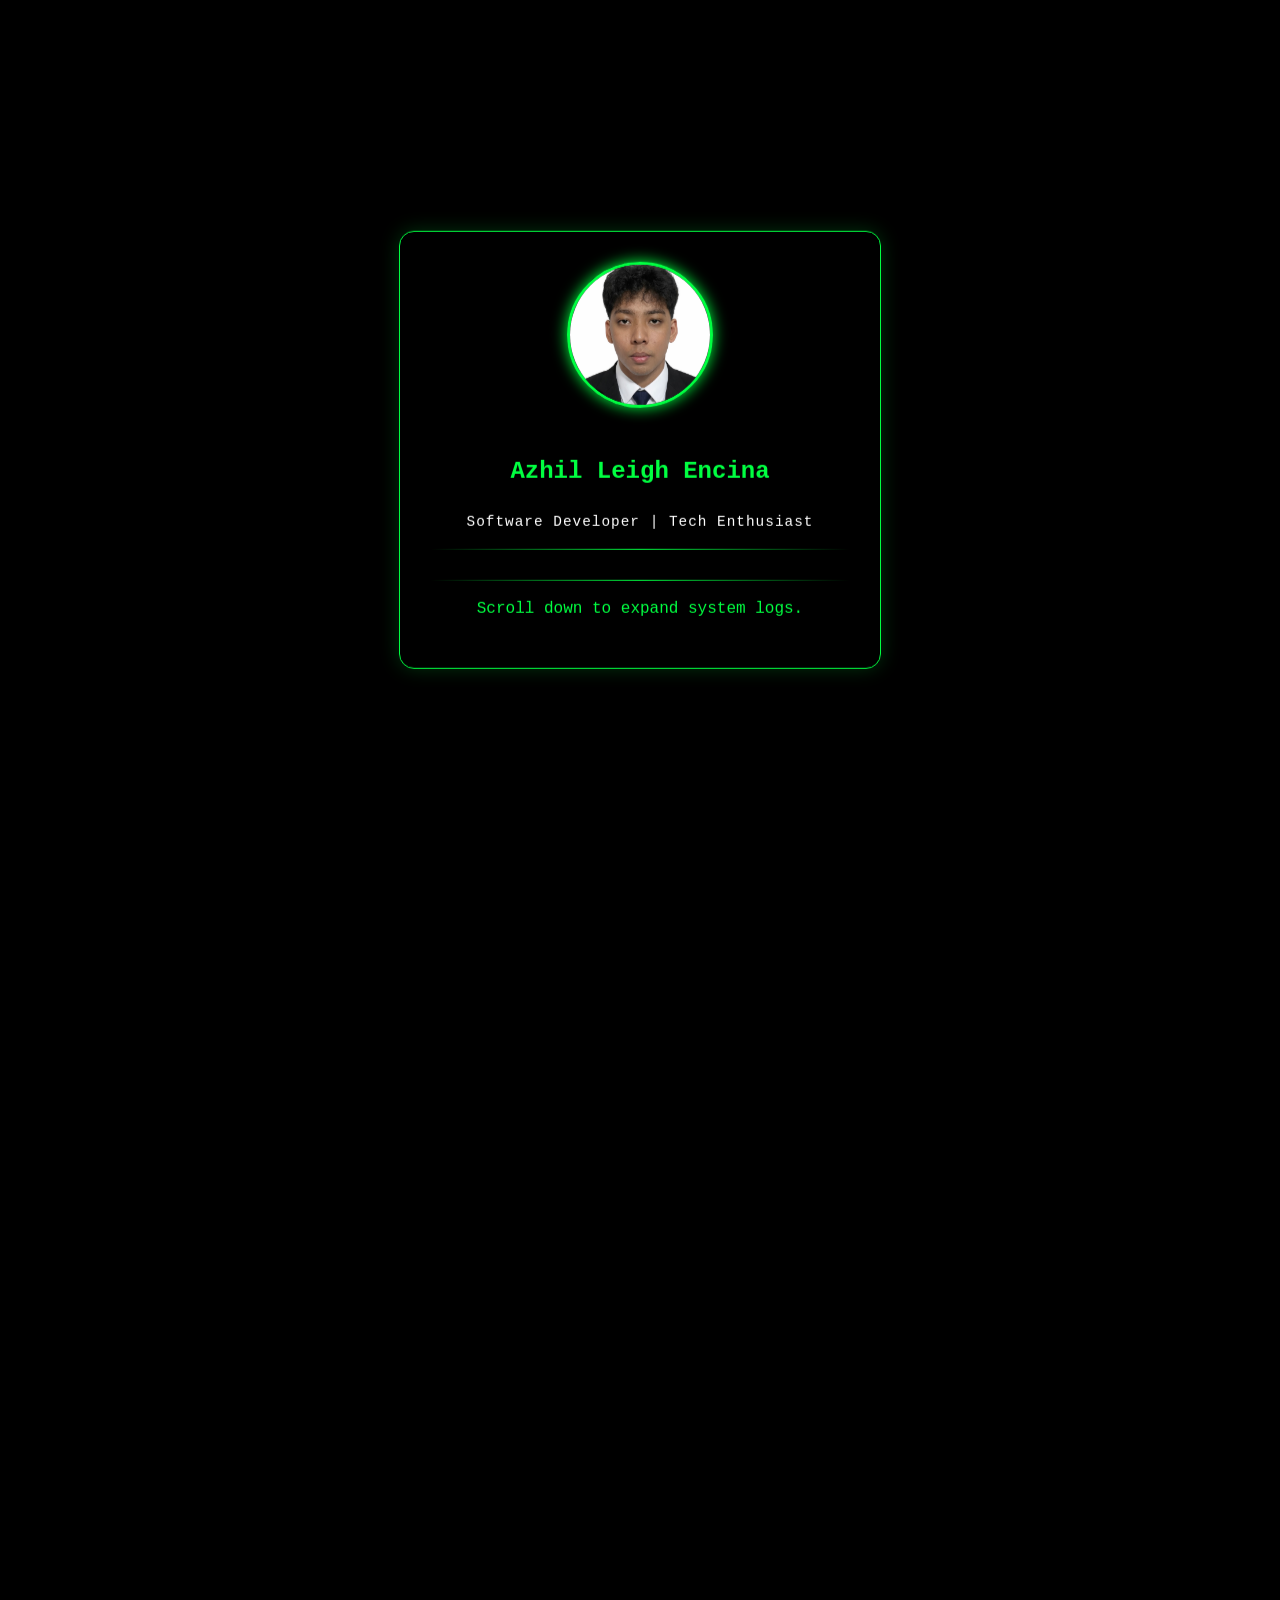
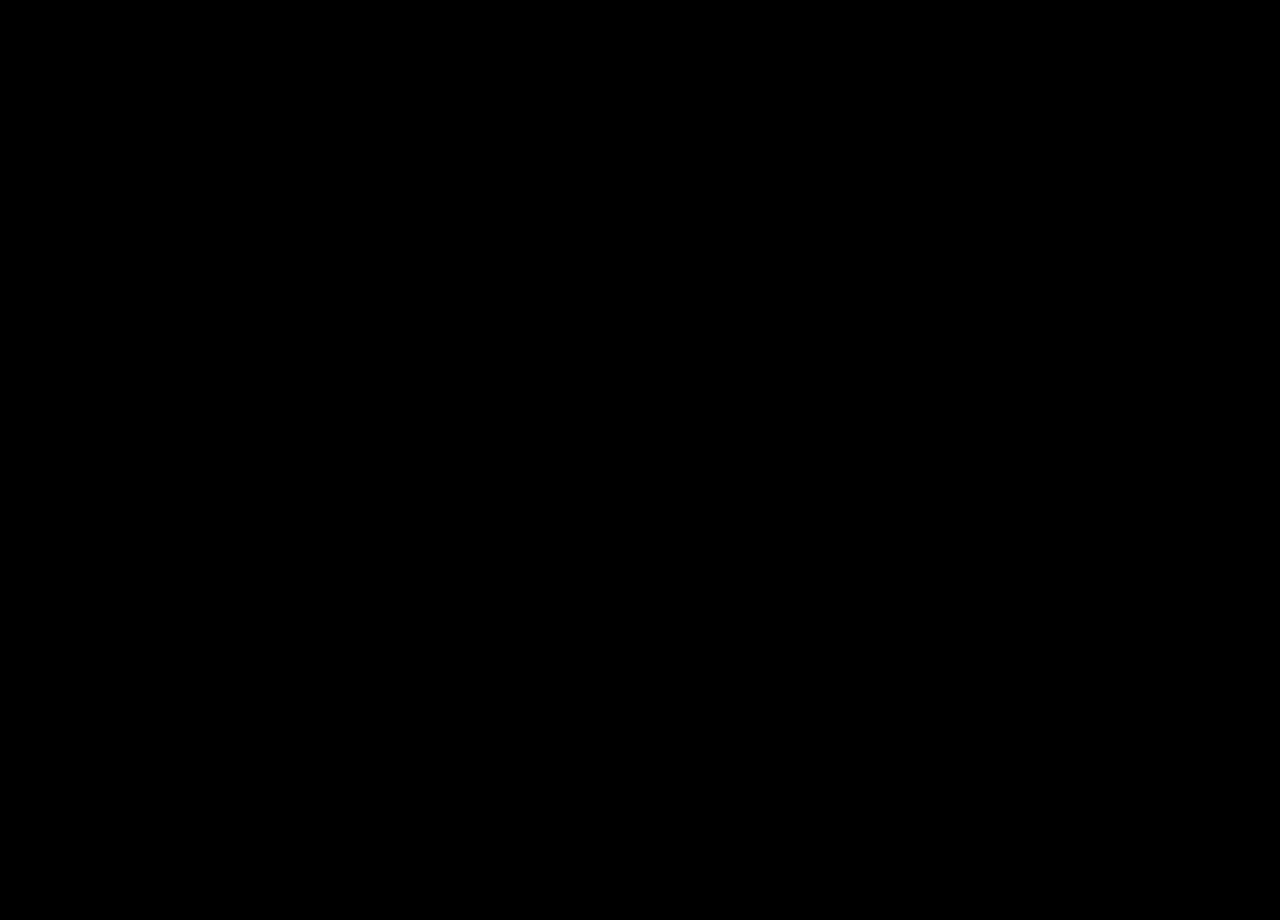
==== index.html @ 4b131d61 "Update index.html" ====
<!DOCTYPE html>
<html lang="en">
<head>
    <meta charset="UTF-8">
    <meta name="viewport" content="width=device-width, initial-scale=1.0">
    <title>Azhil Leigh Encina | Portfolio</title>
    <link rel="stylesheet" href="style.css">
</head>
<body>
    <canvas id="matrix-canvas"></canvas>

    <main>
        <div class="fixed-wrapper">
            <section id="profile-card">
                <div class="glass-form" id="main-card">
                    <img src="Encina_Azhil_Leigh_2x2.jpeg" alt="Azhil Leigh Encina" class="profile-pic">
                    <h2>Azhil Leigh Encina</h2>
                    <p class="role">Software Developer | Tech Enthusiast</p>
                    
                    <div class="divider"></div>
                    
                    <div class="career-path">
                        <h3>SYSTEM_HISTORY: CAREER_PATH</h3>
                        <div class="timeline">
                            <div class="timeline-item">
                                <span class="year">2022 - Present</span>
                                <span class="event">College (Taguig City University)</span>
                            </div>
                            <div class="timeline-item">
                                <span class="year">2020 - 2022</span>
                                <span class="event">Senior Highschool (BNHS)</span>
                            </div>
                            <div class="timeline-item">
                                <span class="year">2016 - 2020</span>
                                <span class="event">Junior Highschool (BNHS)</span>
                            </div>
                            <div class="timeline-item">
                                <span class="year">2012 - 2016</span>
                                <span class="event">Primary School (CP STA TERESA SCHOOL)</span>
                            </div>
                            <div class="timeline-item">
                                <span class="year">2010 - 2012</span>
                                <span class="event">Prep-School (RICCC)
                                </span>
                            </div>
                        </div>
                    </div>

                    <div class="divider"></div>
                    <p class="bio">Scroll down to expand system logs.</p>
                </div>
            </section>
        </div>
        
        <section id="skills-section">
            <div class="glass-form" id="skills-card">
                <h3>PROGRAMMING LANGUAGES</h3>
                <div class="lang-container">
                    <div class="lang-card" data-lang="Python (Flask)">
                        <span class="lang-name">Python (Flask)</span>
                        <div class="projects">
                            <p>Project 1</p>
                            <p>Project 2</p>
                        </div>
                    </div>
                    <div class="lang-card" data-lang="PHP">
                        <span class="lang-name">PHP</span>
                        <div class="projects">
                            <p>Project 1</p>
                            <p>Project 2</p>
                        </div>
                    </div>
                    <div class="lang-card" data-lang="JavaScript">
                        <span class="lang-name">JavaScript</span>
                        <div class="projects">
                            <p>Project 1</p>
                            <p>Project 2</p>
                        </div>
                    </div>
                    <div class="lang-card" data-lang="VB.Net">
                        <span class="lang-name">VB.Net</span>
                        <div class="projects">
                            <p>Project 1</p>
                            <p>Project 2</p>
                        </div>
                    </div>
                    <div class="lang-card" data-lang="Kotlin">
                        <span class="lang-name">Kotlin</span>
                        <div class="projects">
                            <p>Project 1</p>
                            <p>Project 2</p>
                        </div>
                    </div>
                    <div class="lang-card" data-lang="Assembly">
                        <span class="lang-name">Assembly</span>
                        <div class="projects">
                            <p>Project 1</p>
                            <p>Project 2</p>
                        </div>
                    </div>
                    <div class="lang-card" data-lang="SQL">
                        <span class="lang-name">SQL</span>
                        <div class="projects">
                            <p>Project 1</p>
                            <p>Project 2</p>
                        </div>
                    </div>
                </div>
                <!-- skill rating pentagon diagram -->
                <div class="skill-chart">
                    <svg viewBox="0 0 200 200" class="pentagon">
                        <polygon points="100,10  190,70  155,180 45,180 10,70" class="pentagon-shape" />
                        <!-- inner percentage polygon -->
                        <polygon points="100,55 154,82 146.75,168 50.5,172 23.5,74.5" class="pentagon-percent" />
                    </svg>
                    <!-- corner labels outside SVG -->
                    <div class="pentagon-label top">Cybersecurity 50%</div>
                    <div class="pentagon-label right">Cloud 60%</div>
                    <div class="pentagon-label br">Data 85%</div>
                    <div class="pentagon-label bl">Software 90%</div>
                    <div class="pentagon-label left">AI/ML 85%</div>
                </div>
                <!-- skill proficiency bars (system-scan vibe) -->
                <div class="skill-bars">
                    <div class="skill-row">
                        <div class="skill-label">Cybersecurity</div>
                        <div class="skill-bar" data-percent="50"><div class="skill-fill"></div></div>
                        <div class="skill-percent">50%</div>
                    </div>
                    <div class="skill-row">
                        <div class="skill-label">Cloud</div>
                        <div class="skill-bar" data-percent="60"><div class="skill-fill"></div></div>
                        <div class="skill-percent">60%</div>
                    </div>
                    <div class="skill-row">
                        <div class="skill-label">Data</div>
                        <div class="skill-bar" data-percent="85"><div class="skill-fill"></div></div>
                        <div class="skill-percent">85%</div>
                    </div>
                    <div class="skill-row">
                        <div class="skill-label">Software</div>
                        <div class="skill-bar" data-percent="90"><div class="skill-fill"></div></div>
                        <div class="skill-percent">90%</div>
                    </div>
                    <div class="skill-row">
                        <div class="skill-label">AI / ML</div>
                        <div class="skill-bar" data-percent="85"><div class="skill-fill"></div></div>
                        <div class="skill-percent">85%</div>
                    </div>
                </div>
                <p class="link">LinkedIn | www.linkedin.com/in/azhil-leigh-encina-1202153a1</p>
                <p class="link">Github | https://github.com/asieley</p>
            </div>
        </section>
        
        <div class="scroll-trigger"></div>
    </main>

    <script src="script.js"></script>
</body>
</html>
---- style.css ----
/* 1. GLOBAL STYLES */
body {
    margin: 0;
    padding: 0;
    overflow-x: hidden; 
    background-color: black;
    color: #00FF41;
    font-family: 'Courier New', Courier, monospace;
    line-height: 1.6;
}

/* 2. BACKGROUND CANVAS */
#matrix-canvas {
    position: fixed;
    top: 0;
    left: 0;
    width: 100vw;
    height: 100vh;
    display: block;
    z-index: -1;
}

/* 3. PINNED LAYOUT - FIXED CENTERING */
.fixed-container {
    position: fixed;
    top: 0;
    left: 0;
    width: 100vw;      /* Full viewport width */
    height: 100vh;     /* Full viewport height */
    display: flex;
    justify-content: center; /* Center horizontally */
    align-items: center;     /* Center vertically */
    z-index: 10;
    pointer-events: none;    /* Allows scrolling behind it */
    box-sizing: border-box;
}

/* This provides the room to scroll without moving the card */
.scroll-trigger {
    height: 180vh; 
}

/* 4. THE GLASS PROFILE CARD */
.glass-form {
    pointer-events: auto; /* Re-enables clicking on the card */
    background: rgba(0, 0, 0, 0.25);
    backdrop-filter: blur(10px);
    border: 1px solid #00FF41;
    padding: 30px;
    border-radius: 15px;
    text-align: center;
    width: 90%;
    max-width: 420px;
    margin: 0 auto; /* Center horizontally */
    position: absolute;
    left: 50%;
    top: 50%;
    transform: translate(-50%, -50%); /* Center both horizontally and vertically */
    
    /* Transition for both size and background */
    transition: all 0.7s cubic-bezier(0.25, 1, 0.5, 1);
    box-shadow: 0 0 20px rgba(0, 255, 65, 0.2);
    overflow: visible; 
}

.profile-pic {
    width: 140px;
    height: 140px;
    border-radius: 50%;
    border: 3px solid #00FF41;
    margin-bottom: 15px;
    object-fit: cover;
    box-shadow: 0 0 15px #00FF41;
}

.role {
    color: #fff;
    font-size: 0.9rem;
    letter-spacing: 1px;
}

.divider {
    height: 1px;
    background: linear-gradient(90deg, transparent, #00FF41, transparent);
    margin: 15px 0;
}

/* 5. CAREER PATH (TIMELINE) */
.career-path {
    max-height: 0;
    opacity: 0;
    overflow: hidden; 
    transition: all 0.8s ease-in-out;
    text-align: left;
}

/* Decrypt animation */
@keyframes decrypt {
    0% {
        color: #00FF41;
        text-shadow: 0 0 10px rgba(0, 255, 65, 0.5);
    }
    100% {
        color: #00FF41;
        text-shadow: none;
    }
}

.timeline-item.decrypting .year,
.timeline-item.decrypting .event {
    animation: decrypt 0.4s ease-out forwards;
}

.timeline {
    border-left: 2px solid #00FF41;
    margin-left: 10px;
    padding-left: 20px;
}

.timeline-item {
    margin-bottom: 15px;
    position: relative;
}

.timeline-item::before {
    content: '';
    position: absolute;
    left: -27px;
    top: 5px;
    width: 10px;
    height: 10px;
    background: #00FF41;
    border-radius: 50%;
    box-shadow: 0 0 8px #00FF41;
}

.year {
    display: block;
    font-size: 0.75rem;
    color: #fff;
    font-weight: bold;
}

.event {
    display: block;
    font-size: 0.85rem;
}

/* 6. EXPANDED STATE */
.expanded {
    max-width: 550px; 
    background: rgba(0, 0, 0, 0.5);
    box-shadow: 0 0 40px rgba(0, 255, 65, 0.4);
}

/* hide element when not needed */
.hidden {
    opacity: 0 !important;
    pointer-events: none !important;
    transition: opacity 0.5s ease;
}

/* 8. SKILLS SECTION */
#skills-section {
    position: relative;
    width: 100%;
    margin-top: 100vh; /* push down so scrolling reveals it */
}

#skills-card {
    width: 90%;
    max-width: none;
    margin: 0 auto;
    padding: 40px 20px;
    opacity: 0;
    transition: opacity 0.8s ease, height 0.8s ease;
    display: flex;
    flex-direction: column;
    align-items: center;
    justify-content: flex-start;
}

#skills-card.expanded-second {
    opacity: 1;
    height: 100vh; /* fill viewport when expanded */
    width: 100%;
}

.lang-container {
    display: flex;
    flex-wrap: wrap;
    justify-content: space-around;
    gap: 20px;
}

.lang-card {
    width: 100px;
    height: 100px;
    background: rgba(0,0,0,0.5);
    border: 1px solid #00FF41;
    border-radius: 8px;
    position: relative;
    overflow: hidden;
    cursor: pointer;
    display: flex;
    align-items: center;
    justify-content: center;
    transition: width 0.3s, transform 0.3s;
}

.lang-card:hover {
    /* expand to about three cards wide without stretching text */
    width: 300px;
    transform: scaleY(1.2);
    z-index: 5;
}


.lang-name {
    color: #00FF41;
    font-size: 0.9rem;
    pointer-events: none;
}

.projects {
    position: absolute;
    bottom: 0;
    left: 0;
    width: 100%;
    background: rgba(0,0,0,0.8);
    color: #fff;
    font-size: 0.8rem;
    padding: 5px;
    display: none;
    text-align: left;
}

.lang-card:hover .projects {
    display: block;
}

.expanded .career-path {
    max-height: 1000px; 
    opacity: 1;
    margin-top: 20px;
}

.scroll-hint {
    font-size: 0.8rem;
    color: #888;
    margin-top: 10px;
}

.expanded .scroll-hint {
    display: none;
}

/* 7. CURSOR LIGHTNING EFFECT */
.lightning-svg {
    animation: lightning-fade 0.3s ease-out forwards;
}

.lightning-bolt {
    stroke-linecap: round;
    filter: drop-shadow(0 0 4px #00FF41) drop-shadow(0 0 8px rgba(0, 255, 65, 0.6));
    animation: bolt-flash 0.3s ease-out forwards;
}

@keyframes lightning-fade {
    0% {
        opacity: 1;
    }
    100% {
        opacity: 0;
    }
}

@keyframes bolt-flash {
    0% {
        stroke: #FFF;
        filter: drop-shadow(0 0 12px #FFF) drop-shadow(0 0 24px #00FF41);
    }
    30% {
        stroke: #00FFA0;
        filter: drop-shadow(0 0 14px #00FFA0) drop-shadow(0 0 28px #00FFA0);
    }
    100% {
        stroke: #00FF41;
        filter: drop-shadow(0 0 4px #00FF41);
    }
}

/* pentagon skill chart */
.skill-chart {
    margin-top: 40px;
    width: 100%;
    display: flex;
    justify-content: center;
    /* transparent so the matrix rain is visible behind */
    padding: 20px 0;
    position: relative;
}

.pentagon-label {
    position: absolute;
    color: #00FF41;
    font-size: 0.9rem;
    white-space: nowrap;
}
.pentagon-label.top { top: 5%; left: 50%; transform: translate(-50%, -100%); }
.pentagon-label.right { top: 30%; right: 5%; transform: translate(10%, -50%); }
.pentagon-label.br { bottom: 5%; right: 10%; transform: translate(30%, 10%); }
.pentagon-label.bl { bottom: 5%; left: 10%; transform: translate(-30%, 10%); }
.pentagon-label.left { top: 30%; left: 5%; transform: translate(-10%, -50%); }

.pentagon {
    width: 300px;
    height: 300px;
}

.pentagon-shape {
    fill: none;
    stroke: #00FF41;
    stroke-width: 2;
}

.pentagon-percent {
    fill: none;
    stroke: #00FFA0;
    stroke-width: 2;
    stroke-dasharray: 4 2;
}

.label {
    fill: #00FF41;
    font-size: 12px;
    text-anchor: middle;
}

.skill-list {
    margin-top: 20px;
    color: #00FF41;
    font-size: 0.9rem;
    max-width: 80%;
    text-align: left;
}

.skill-list p {
    margin: 8px 0;
}
/* extra electron particles */
.electron {
    position: fixed;
    width: 4px;
    height: 4px;
    background: #00FF41;
    border-radius: 50%;
    pointer-events: none;
    z-index: 1000;
    animation: electron-fade 0.6s linear forwards;
    box-shadow: 0 0 6px #00FF41, 0 0 12px rgba(0, 255, 65, 0.6);
}

@keyframes electron-fade {
    0% { opacity: 1; transform: scale(1); }
    100% { opacity: 0; transform: scale(0.2); }
}
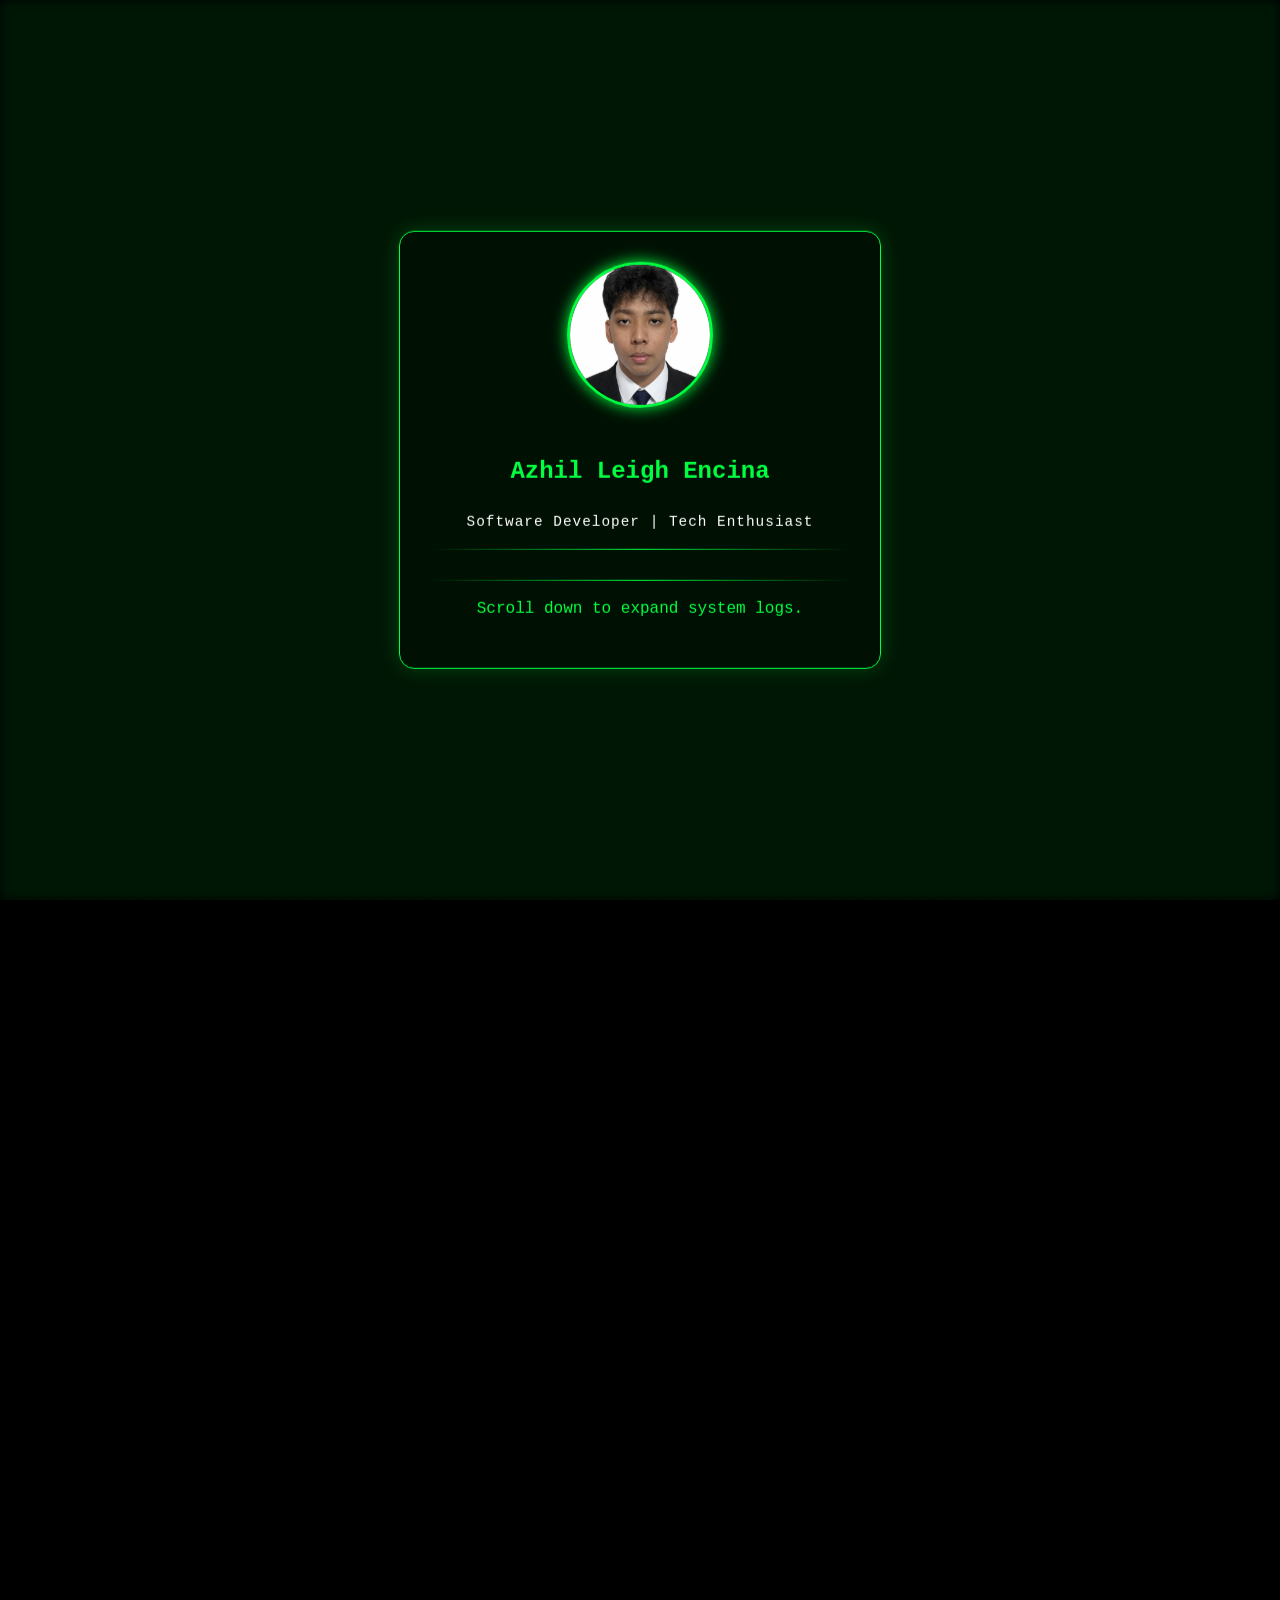
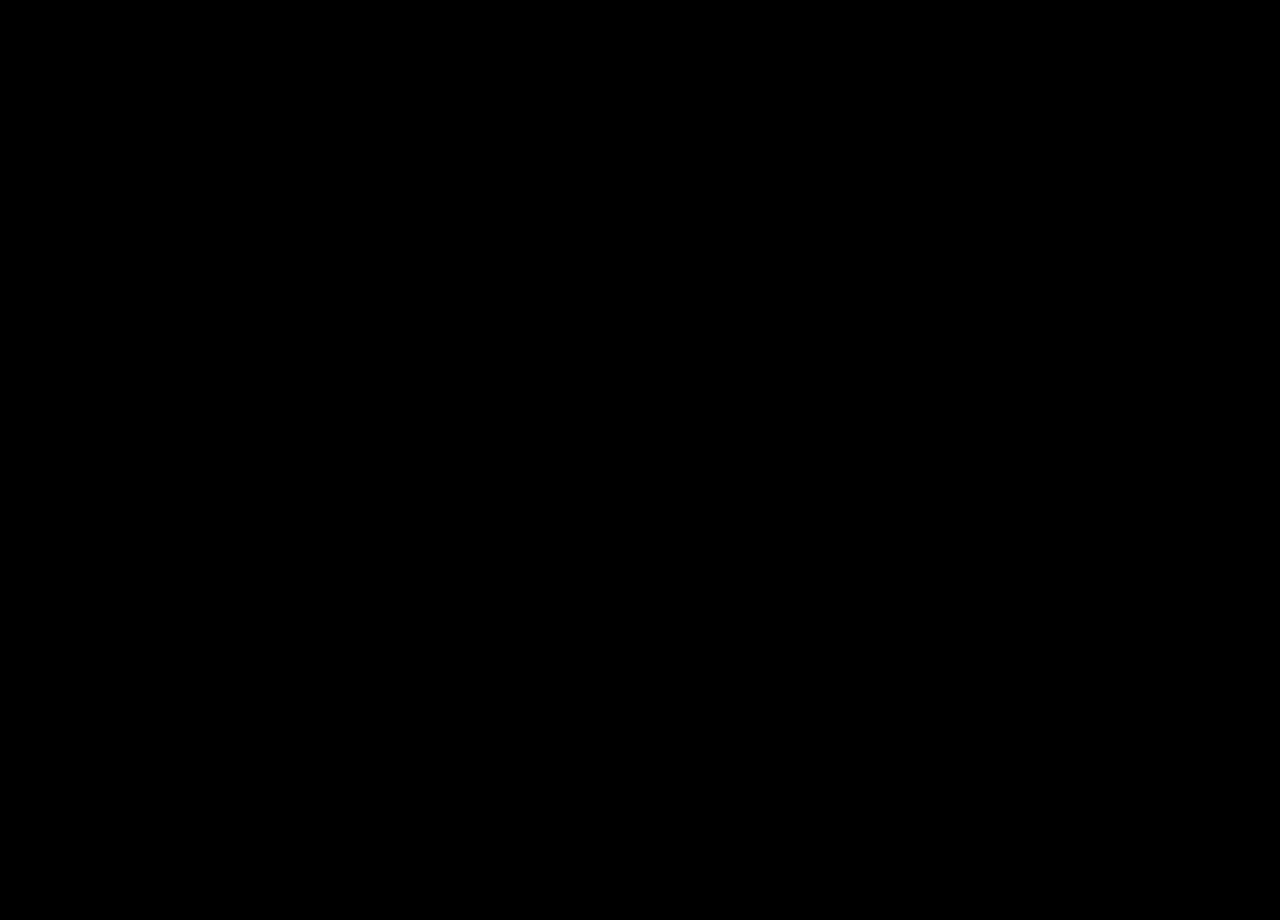
==== commit 399da255: "Update index.html" ====
--- a/index.html
+++ b/index.html
@@ -57,52 +57,54 @@
                 <h3>PROGRAMMING LANGUAGES</h3>
                 <div class="lang-container">
                     <div class="lang-card" data-lang="Python (Flask)">
+                        <img class="lang-logo" src="https://upload.wikimedia.org/wikipedia/commons/c/c3/Python-logo-notext.svg" alt="Python logo">
                         <span class="lang-name">Python (Flask)</span>
                         <div class="projects">
-                            <p>Project 1</p>
-                            <p>Project 2</p>
+                            <p>Scholar Sync: AI Powered Scholarship Platform Suggestion</p>
+                            <p>JIRA Third party Web Service - Attachment to Ticket Creator</p>
                         </div>
                     </div>
                     <div class="lang-card" data-lang="PHP">
+                        <img class="lang-logo" src="https://www.php.net/images/logos/new-php-logo.svg" alt="PHP logo">
                         <span class="lang-name">PHP</span>
                         <div class="projects">
-                            <p>Project 1</p>
-                            <p>Project 2</p>
+                            <p>Static HTML website using PHP script</p>
                         </div>
                     </div>
                     <div class="lang-card" data-lang="JavaScript">
+                        <img class="lang-logo" src="https://upload.wikimedia.org/wikipedia/commons/6/6a/JavaScript-logo.png" alt="JavaScript logo">
                         <span class="lang-name">JavaScript</span>
                         <div class="projects">
-                            <p>Project 1</p>
-                            <p>Project 2</p>
+                            <p>Online Portfolio</p>
+                            <p>UI/UX Coffee Shop ordering System</p>
                         </div>
                     </div>
                     <div class="lang-card" data-lang="VB.Net">
+                        <img class="lang-logo" src="https://upload.wikimedia.org/wikipedia/commons/4/40/VB.NET_Logo.svg" alt="VB.Net logo">
                         <span class="lang-name">VB.Net</span>
                         <div class="projects">
-                            <p>Project 1</p>
-                            <p>Project 2</p>
+                            <p>POS - Karinderya Foods</p>
                         </div>
                     </div>
                     <div class="lang-card" data-lang="Kotlin">
+                        <img class="lang-logo" src="https://upload.wikimedia.org/wikipedia/commons/7/74/Kotlin_Icon.png" alt="Kotlin logo">
                         <span class="lang-name">Kotlin</span>
                         <div class="projects">
-                            <p>Project 1</p>
-                            <p>Project 2</p>
+                            <p>Simple Project</p>
                         </div>
                     </div>
                     <div class="lang-card" data-lang="Assembly">
+                        <img class="lang-logo" src="https://www.svgrepo.com/show/373445/assembly.svg" alt="Assembly / CPU icon">
                         <span class="lang-name">Assembly</span>
                         <div class="projects">
-                            <p>Project 1</p>
-                            <p>Project 2</p>
+                            <p>Machine to Machine Communication</p>
                         </div>
                     </div>
                     <div class="lang-card" data-lang="SQL">
+                        <img class="lang-logo" src="https://iconape.com/wp-content/files/mt/16152/png/101-database.png" alt="Database / SQL icon">
                         <span class="lang-name">SQL</span>
                         <div class="projects">
-                            <p>Project 1</p>
-                            <p>Project 2</p>
+                            <p>Xampp</p>
                         </div>
                     </div>
                 </div>
@@ -151,6 +153,12 @@
                 <p class="link">LinkedIn | www.linkedin.com/in/azhil-leigh-encina-1202153a1</p>
                 <p class="link">Github | https://github.com/asieley</p>
             </div>
+            <a href="dossier.html" class="dossier-link" title="Access System Dossier">
+    <div class="eye-icon">
+        <div class="eye-outer"></div>
+        <div class="eye-inner"></div>
+    </div>
+</a>
         </section>
         
         <div class="scroll-trigger"></div>
--- a/style.css
+++ b/style.css
@@ -348,6 +348,53 @@
 .skill-list p {
     margin: 8px 0;
 }
+/* Skill bars - system scan style */
+.skill-bars {
+    margin-top: 20px;
+    width: 100%;
+    max-width: 520px;
+}
+.skill-row {
+    display: flex;
+    align-items: center;
+    gap: 12px;
+    margin: 10px 0;
+}
+.skill-label {
+    width: 130px;
+    color: #00FF41;
+    font-weight: bold;
+    text-transform: uppercase;
+    font-size: 0.8rem;
+}
+.skill-bar {
+    flex: 1 1 auto;
+    height: 14px;
+    background: rgba(0,0,0,0.35);
+    border: 1px solid rgba(0,255,65,0.15);
+    border-radius: 6px;
+    overflow: hidden;
+    position: relative;
+}
+.skill-fill {
+    height: 100%;
+    width: 0%;
+    background: linear-gradient(90deg, #00FFA0, #00FF41);
+    box-shadow: 0 0 8px rgba(0,255,65,0.15) inset;
+    transition: width 900ms cubic-bezier(0.25, 1, 0.5, 1);
+}
+.skill-percent {
+    width: 48px;
+    text-align: right;
+    color: #00FF41;
+    font-weight: bold;
+}
+
+/* small responsive tweak */
+@media (max-width: 520px) {
+    .skill-label { width: 100px; font-size: 0.75rem; }
+    .skill-percent { width: 40px; font-size: 0.8rem; }
+}
 /* extra electron particles */
 .electron {
     position: fixed;
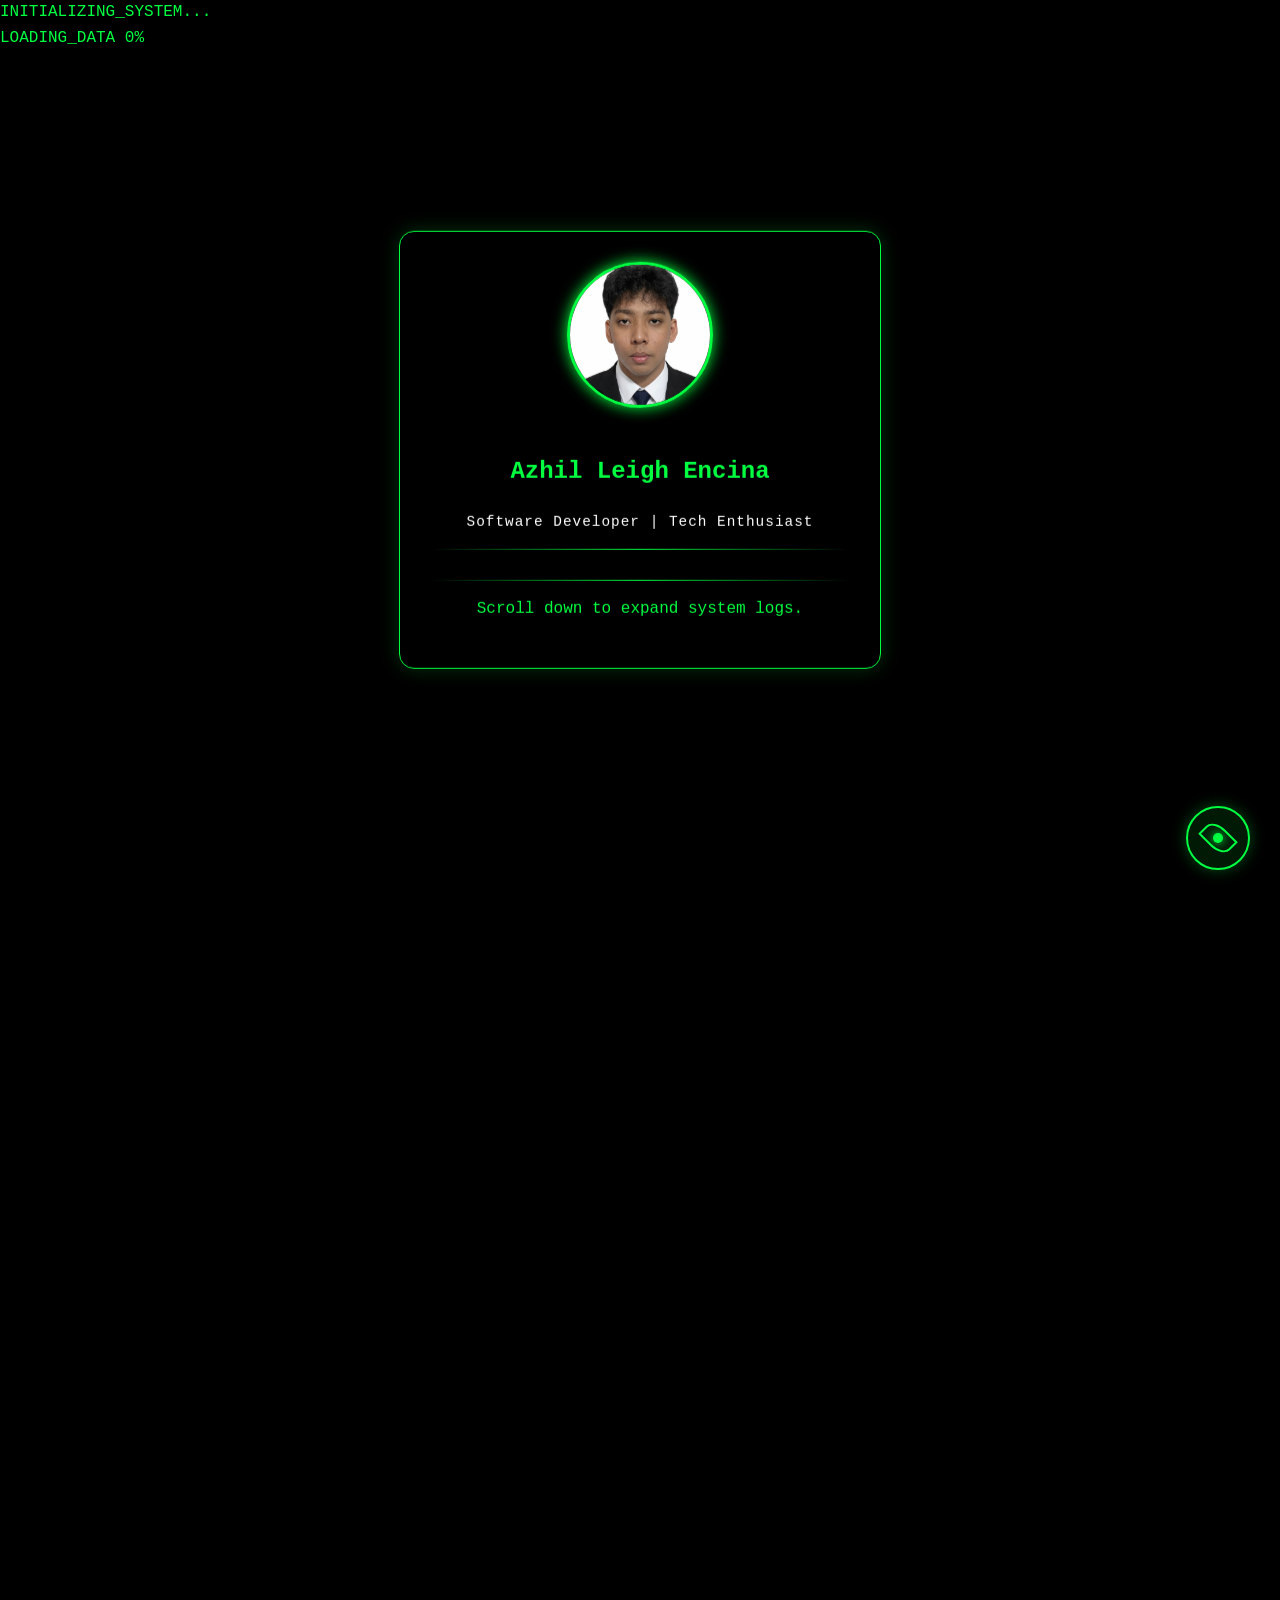
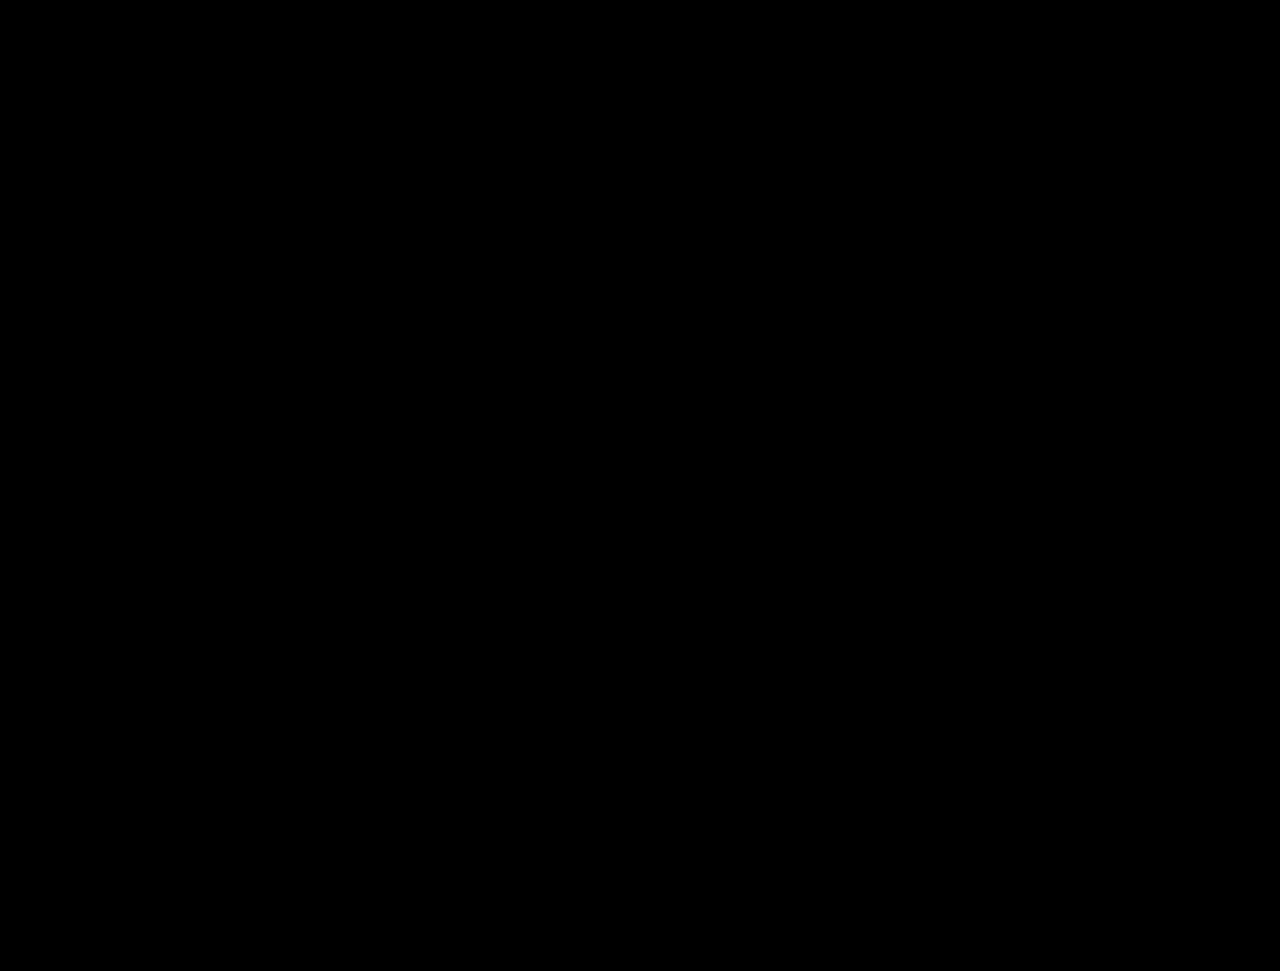
==== commit 76e1ed7a: "Update index.html" ====
--- a/index.html
+++ b/index.html
@@ -7,11 +7,23 @@
     <link rel="stylesheet" href="style.css">
 </head>
 <body>
+    <div id="loader-wrapper">
+        <div class="loader-content">
+            <div class="terminal-text" id="loader-text">INITIALIZING_SYSTEM...</div>
+            <div class="progress-container">
+                <div class="progress-bar" id="progress-bar"></div>
+            </div>
+            <div class="status-msg">
+                <span>LOADING_DATA</span>
+                <span id="percent">0%</span>
+            </div>
+        </div>
+    </div>
+
     <canvas id="matrix-canvas"></canvas>
 
     <main>
-        <div class="fixed-wrapper">
-            <section id="profile-card">
+        <div class="fixed-container"> <section id="profile-card">
                 <div class="glass-form" id="main-card">
                     <img src="Encina_Azhil_Leigh_2x2.jpeg" alt="Azhil Leigh Encina" class="profile-pic">
                     <h2>Azhil Leigh Encina</h2>
@@ -40,8 +52,7 @@
                             </div>
                             <div class="timeline-item">
                                 <span class="year">2010 - 2012</span>
-                                <span class="event">Prep-School (RICCC)
-                                </span>
+                                <span class="event">Prep-School (RICCC)</span>
                             </div>
                         </div>
                     </div>
@@ -61,7 +72,7 @@
                         <span class="lang-name">Python (Flask)</span>
                         <div class="projects">
                             <p>Scholar Sync: AI Powered Scholarship Platform Suggestion</p>
-                            <p>JIRA Third party Web Service - Attachment to Ticket Creator</p>
+                            <p>JIRA Third party Web Service</p>
                         </div>
                     </div>
                     <div class="lang-card" data-lang="PHP">
@@ -94,35 +105,33 @@
                         </div>
                     </div>
                     <div class="lang-card" data-lang="Assembly">
-                        <img class="lang-logo" src="https://www.svgrepo.com/show/373445/assembly.svg" alt="Assembly / CPU icon">
+                        <img class="lang-logo" src="https://www.svgrepo.com/show/373445/assembly.svg" alt="Assembly icon">
                         <span class="lang-name">Assembly</span>
                         <div class="projects">
-                            <p>Machine to Machine Communication</p>
+                            <p>Machine Communication</p>
                         </div>
                     </div>
                     <div class="lang-card" data-lang="SQL">
-                        <img class="lang-logo" src="https://iconape.com/wp-content/files/mt/16152/png/101-database.png" alt="Database / SQL icon">
+                        <img class="lang-logo" src="https://iconape.com/wp-content/files/mt/16152/png/101-database.png" alt="SQL icon">
                         <span class="lang-name">SQL</span>
                         <div class="projects">
-                            <p>Xampp</p>
+                            <p>Xampp/MySQL</p>
                         </div>
                     </div>
                 </div>
-                <!-- skill rating pentagon diagram -->
+
                 <div class="skill-chart">
                     <svg viewBox="0 0 200 200" class="pentagon">
-                        <polygon points="100,10  190,70  155,180 45,180 10,70" class="pentagon-shape" />
-                        <!-- inner percentage polygon -->
+                        <polygon points="100,10 190,70 155,180 45,180 10,70" class="pentagon-shape" />
                         <polygon points="100,55 154,82 146.75,168 50.5,172 23.5,74.5" class="pentagon-percent" />
                     </svg>
-                    <!-- corner labels outside SVG -->
-                    <div class="pentagon-label top">Cybersecurity 50%</div>
+                    <div class="pentagon-label top">Cyber 50%</div>
                     <div class="pentagon-label right">Cloud 60%</div>
                     <div class="pentagon-label br">Data 85%</div>
                     <div class="pentagon-label bl">Software 90%</div>
                     <div class="pentagon-label left">AI/ML 85%</div>
                 </div>
-                <!-- skill proficiency bars (system-scan vibe) -->
+
                 <div class="skill-bars">
                     <div class="skill-row">
                         <div class="skill-label">Cybersecurity</div>
@@ -150,15 +159,16 @@
                         <div class="skill-percent">85%</div>
                     </div>
                 </div>
-                <p class="link">LinkedIn | www.linkedin.com/in/azhil-leigh-encina-1202153a1</p>
-                <p class="link">Github | https://github.com/asieley</p>
+                
+                <p class="link">LinkedIn | Azhil Leigh Encina</p>
+                <p class="link">Github | asieley</p>
             </div>
+
             <a href="dossier.html" class="dossier-link" title="Access System Dossier">
-    <div class="eye-icon">
-        <div class="eye-outer"></div>
-        <div class="eye-inner"></div>
-    </div>
-</a>
+                <div class="eye-icon">
+                    <div class="eye-inner"></div>
+                </div>
+            </a>
         </section>
         
         <div class="scroll-trigger"></div>
--- a/style.css
+++ b/style.css
@@ -222,6 +222,14 @@
     pointer-events: none;
 }
 
+.lang-logo {
+    width: 48px;
+    height: 48px;
+    object-fit: contain;
+    display: block;
+    margin: 0 auto 8px auto;
+}
+
 .projects {
     position: absolute;
     bottom: 0;
@@ -412,3 +420,71 @@
     0% { opacity: 1; transform: scale(1); }
     100% { opacity: 0; transform: scale(0.2); }
 }
+
+/* Floating Eye Button */
+.dossier-link {
+    position: fixed;
+    bottom: 30px;
+    right: 30px;
+    width: 60px;
+    height: 60px;
+    background: rgba(0, 255, 65, 0.1);
+    border: 2px solid #00FF41;
+    border-radius: 50%;
+    display: flex;
+    align-items: center;
+    justify-content: center;
+    z-index: 1000;
+    cursor: pointer;
+    box-shadow: 0 0 15px rgba(0, 255, 65, 0.3);
+    transition: all 0.3s ease;
+    text-decoration: none;
+}
+
+.dossier-link:hover {
+    background: rgba(0, 255, 65, 0.3);
+    box-shadow: 0 0 25px rgba(0, 255, 65, 0.6);
+    transform: scale(1.1);
+}
+
+/* Eye Logo Shape */
+.eye-icon {
+    position: relative;
+    width: 30px;
+    height: 18px;
+    background: transparent;
+    border: 2px solid #00FF41;
+    border-radius: 50% 0 50% 0; /* Creates an eye shape */
+    transform: rotate(45deg);
+    overflow: hidden;
+}
+
+.eye-inner {
+    position: absolute;
+    width: 10px;
+    height: 10px;
+    background: #00FF41;
+    border-radius: 50%;
+    top: 50%;
+    left: 50%;
+    transform: translate(-50%, -50%);
+    box-shadow: 0 0 10px #00FF41;
+    animation: eye-blink 3s infinite ease-in-out;
+}
+
+/* Blinking Animation */
+@keyframes eye-blink {
+    0%, 90%, 100% { transform: translate(-50%, -50%) scale(1); }
+    95% { transform: translate(-50%, -50%) scale(0.1); }
+}
+@keyframes screen-flicker {
+    0% { opacity: 0; }
+    5% { opacity: 0.5; }
+    10% { opacity: 0; }
+    15% { opacity: 1; }
+    100% { opacity: 1; }
+}
+
+.loader-hidden + main {
+    animation: screen-flicker 0.4s ease-in;
+}
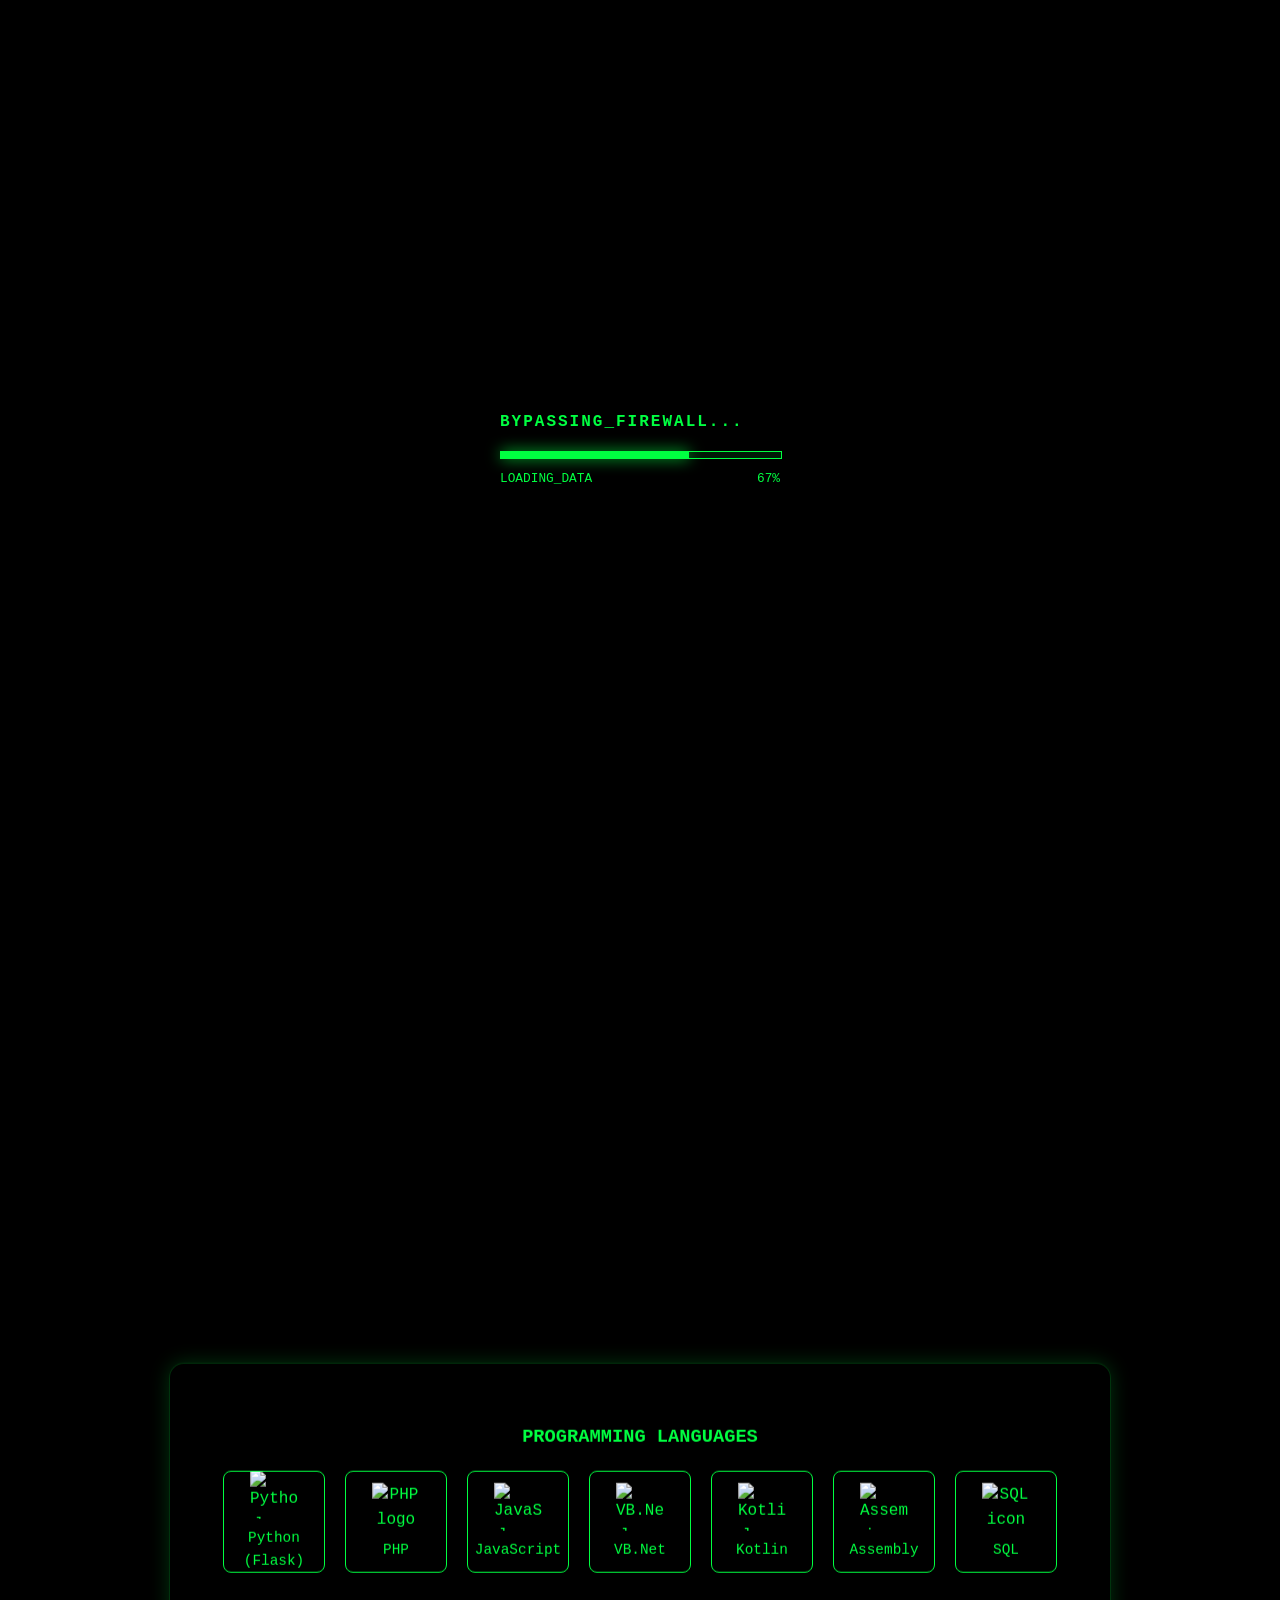
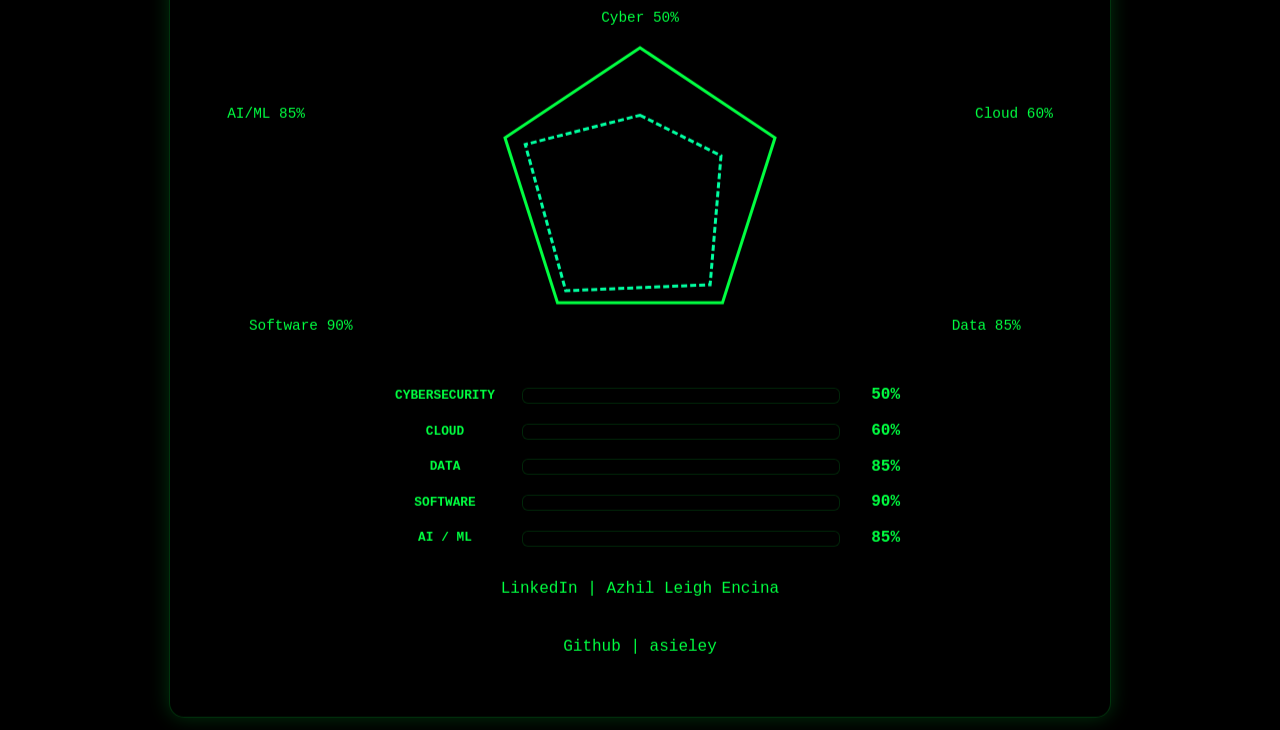
==== commit 6dc09c7c: "Update index.html" ====
--- a/index.html
+++ b/index.html
@@ -23,7 +23,8 @@
     <canvas id="matrix-canvas"></canvas>
 
     <main>
-        <div class="fixed-container"> <section id="profile-card">
+        <div class="fixed-container">
+            <section id="profile-card">
                 <div class="glass-form" id="main-card">
                     <img src="Encina_Azhil_Leigh_2x2.jpeg" alt="Azhil Leigh Encina" class="profile-pic">
                     <h2>Azhil Leigh Encina</h2>
@@ -59,64 +60,52 @@
 
                     <div class="divider"></div>
                     <p class="bio">Scroll down to expand system logs.</p>
+                    <p class="scroll-hint">▼ SCROLL_TO_ACCESS</p>
                 </div>
             </section>
         </div>
-        
+
+        <!-- Scrollable content area -->
+        <div class="scroll-spacer"></div>
         <section id="skills-section">
             <div class="glass-form" id="skills-card">
                 <h3>PROGRAMMING LANGUAGES</h3>
                 <div class="lang-container">
-                    <div class="lang-card" data-lang="Python (Flask)">
+                    <div class="lang-card" data-lang="Python (Flask)" data-projects="Scholar Sync: AI Powered Scholarship Platform Suggestion|JIRA Third party Web Service">
                         <img class="lang-logo" src="https://upload.wikimedia.org/wikipedia/commons/c/c3/Python-logo-notext.svg" alt="Python logo">
                         <span class="lang-name">Python (Flask)</span>
-                        <div class="projects">
-                            <p>Scholar Sync: AI Powered Scholarship Platform Suggestion</p>
-                            <p>JIRA Third party Web Service</p>
-                        </div>
                     </div>
-                    <div class="lang-card" data-lang="PHP">
+                    <div class="lang-card" data-lang="PHP" data-projects="Static HTML website using PHP script">
                         <img class="lang-logo" src="https://www.php.net/images/logos/new-php-logo.svg" alt="PHP logo">
                         <span class="lang-name">PHP</span>
-                        <div class="projects">
-                            <p>Static HTML website using PHP script</p>
-                        </div>
                     </div>
-                    <div class="lang-card" data-lang="JavaScript">
+                    <div class="lang-card" data-lang="JavaScript" data-projects="Online Portfolio|UI/UX Coffee Shop ordering System">
                         <img class="lang-logo" src="https://upload.wikimedia.org/wikipedia/commons/6/6a/JavaScript-logo.png" alt="JavaScript logo">
                         <span class="lang-name">JavaScript</span>
-                        <div class="projects">
-                            <p>Online Portfolio</p>
-                            <p>UI/UX Coffee Shop ordering System</p>
-                        </div>
                     </div>
-                    <div class="lang-card" data-lang="VB.Net">
+                    <div class="lang-card" data-lang="VB.Net" data-projects="POS - Karinderya Foods">
                         <img class="lang-logo" src="https://upload.wikimedia.org/wikipedia/commons/4/40/VB.NET_Logo.svg" alt="VB.Net logo">
                         <span class="lang-name">VB.Net</span>
-                        <div class="projects">
-                            <p>POS - Karinderya Foods</p>
-                        </div>
                     </div>
-                    <div class="lang-card" data-lang="Kotlin">
+                    <div class="lang-card" data-lang="Kotlin" data-projects="Simple Project">
                         <img class="lang-logo" src="https://upload.wikimedia.org/wikipedia/commons/7/74/Kotlin_Icon.png" alt="Kotlin logo">
                         <span class="lang-name">Kotlin</span>
-                        <div class="projects">
-                            <p>Simple Project</p>
-                        </div>
                     </div>
-                    <div class="lang-card" data-lang="Assembly">
+                    <div class="lang-card" data-lang="Assembly" data-projects="Machine Communication">
                         <img class="lang-logo" src="https://www.svgrepo.com/show/373445/assembly.svg" alt="Assembly icon">
                         <span class="lang-name">Assembly</span>
-                        <div class="projects">
-                            <p>Machine Communication</p>
-                        </div>
                     </div>
-                    <div class="lang-card" data-lang="SQL">
+                    <div class="lang-card" data-lang="SQL" data-projects="Xampp/MySQL">
                         <img class="lang-logo" src="https://iconape.com/wp-content/files/mt/16152/png/101-database.png" alt="SQL icon">
                         <span class="lang-name">SQL</span>
-                        <div class="projects">
-                            <p>Xampp/MySQL</p>
-                        </div>
+                    </div>
+                </div>
+                
+                <!-- Project Popup Modal -->
+                <div id="projects-popup" class="projects-popup">
+                    <div class="popup-content">
+                        <h4 id="popup-lang-name"></h4>
+                        <div id="popup-projects-list" class="popup-projects-list"></div>
                     </div>
                 </div>
 
@@ -163,15 +152,24 @@
                 <p class="link">LinkedIn | Azhil Leigh Encina</p>
                 <p class="link">Github | asieley</p>
             </div>
+        </section>
 
-            <a href="dossier.html" class="dossier-link" title="Access System Dossier">
+        <!-- Floating Navigation Buttons -->
+        <div class="floating-nav">
+            <a href="globe.html" class="nav-icon-link" title="Trace System Origin">
+                <div class="icon-globe">
+                    <div class="meridians"></div>
+                    <div class="equator"></div>
+                    <div class="marker-ph"></div>
+                </div>
+            </a>
+
+            <a href="dossier.html" class="nav-icon-link" title="Access System Dossier">
                 <div class="eye-icon">
                     <div class="eye-inner"></div>
                 </div>
             </a>
-        </section>
-        
-        <div class="scroll-trigger"></div>
+        </div>
     </main>
 
     <script src="script.js"></script>
--- a/style.css
+++ b/style.css
@@ -36,8 +36,10 @@
 }
 
 /* This provides the room to scroll without moving the card */
-.scroll-trigger {
-    height: 180vh; 
+.scroll-spacer {
+    height: 150vh; 
+    position: relative;
+    z-index: 5;
 }
 
 /* 4. THE GLASS PROFILE CARD */
@@ -164,16 +166,23 @@
 #skills-section {
     position: relative;
     width: 100%;
-    margin-top: 100vh; /* push down so scrolling reveals it */
+    min-height: 100vh;
+    z-index: 20;
+    display: flex;
+    justify-content: center;
+    align-items: center;
+    padding: 40px 0;
 }
 
 #skills-card {
     width: 90%;
-    max-width: none;
+    max-width: 900px;
     margin: 0 auto;
     padding: 40px 20px;
-    opacity: 0;
-    transition: opacity 0.8s ease, height 0.8s ease;
+    background: rgba(0, 0, 0, 0.1);
+    border: 1px solid rgba(0, 255, 65, 0.2);
+    border-radius: 15px;
+    backdrop-filter: blur(10px);
     display: flex;
     flex-direction: column;
     align-items: center;
@@ -181,9 +190,7 @@
 }
 
 #skills-card.expanded-second {
-    opacity: 1;
-    height: 100vh; /* fill viewport when expanded */
-    width: 100%;
+    /* Always visible - displays naturally as a section */
 }
 
 .lang-container {
@@ -203,18 +210,17 @@
     overflow: hidden;
     cursor: pointer;
     display: flex;
+    flex-direction: column;
     align-items: center;
     justify-content: center;
-    transition: width 0.3s, transform 0.3s;
+    transition: all 0.3s;
 }
 
 .lang-card:hover {
-    /* expand to about three cards wide without stretching text */
-    width: 300px;
-    transform: scaleY(1.2);
-    z-index: 5;
-}
-
+    background: rgba(0,0,0,0.8);
+    box-shadow: 0 0 15px rgba(0, 255, 65, 0.3);
+    transform: scale(1.05);
+}
 
 .lang-name {
     color: #00FF41;
@@ -230,21 +236,66 @@
     margin: 0 auto 8px auto;
 }
 
-.projects {
-    position: absolute;
-    bottom: 0;
-    left: 0;
-    width: 100%;
-    background: rgba(0,0,0,0.8);
-    color: #fff;
-    font-size: 0.8rem;
-    padding: 5px;
+/* Projects Popup Modal */
+.projects-popup {
+    position: fixed;
     display: none;
-    text-align: left;
-}
-
-.lang-card:hover .projects {
+    left: 50%;
+    top: 50%;
+    transform: translate(-50%, -50%);
+    background: rgba(0, 0, 0, 0.95);
+    border: 2px solid #00FF41;
+    border-radius: 12px;
+    padding: 20px;
+    max-width: 350px;
+    z-index: 5000;
+    box-shadow: 0 0 30px rgba(0, 255, 65, 0.5);
+    backdrop-filter: blur(10px);
+}
+
+.projects-popup.show {
     display: block;
+    animation: popup-fade 0.3s ease-out;
+}
+
+.popup-content {
+    color: #00FF41;
+}
+
+.popup-content h4 {
+    margin: 0 0 15px 0;
+    color: #FFF;
+    font-size: 1.1rem;
+    text-transform: uppercase;
+    letter-spacing: 1px;
+}
+
+.popup-projects-list {
+    display: flex;
+    flex-direction: column;
+    gap: 10px;
+}
+
+.popup-projects-list p {
+    margin: 0;
+    color: #00FFA0;
+    font-size: 0.9rem;
+    line-height: 1.4;
+    padding: 8px;
+    background: rgba(0, 255, 65, 0.05);
+    border-left: 2px solid #00FF41;
+    padding-left: 10px;
+}
+
+@keyframes popup-fade {
+    from {
+        opacity: 0;
+        transform: translateY(-10px);
+    }
+    to {
+        opacity: 1;
+        transform: translateY(0);
+    }
 }
 
 .expanded .career-path {
@@ -398,10 +449,128 @@
     font-weight: bold;
 }
 
-/* small responsive tweak */
-@media (max-width: 520px) {
-    .skill-label { width: 100px; font-size: 0.75rem; }
-    .skill-percent { width: 40px; font-size: 0.8rem; }
+/* RESPONSIVE DESIGN */
+@media (max-width: 1024px) {
+    #skills-card {
+        max-width: 700px;
+    }
+    .lang-card {
+        width: 85px;
+        height: 85px;
+    }
+}
+
+@media (max-width: 768px) {
+    body {
+        font-size: 14px;
+    }
+    .glass-form {
+        width: 95%;
+        max-width: 380px;
+        padding: 20px;
+    }
+    .profile-pic {
+        width: 100px;
+        height: 100px;
+    }
+    h2 {
+        font-size: 1.4rem;
+        margin: 10px 0;
+    }
+    .role {
+        font-size: 0.85rem;
+    }
+    #skills-card {
+        max-width: 90%;
+        padding: 20px 15px;
+    }
+    .lang-card {
+        width: 80px;
+        height: 80px;
+    }
+    .skill-label { width: 90px; font-size: 0.7rem; }
+    .skill-percent { width: 35px; font-size: 0.75rem; }
+    .skill-bar {
+        height: 12px;
+    }
+    .pentagon {
+        width: 220px;
+        height: 220px;
+    }
+    .projects-popup {
+        max-width: 300px;
+        padding: 15px;
+    }
+}
+
+@media (max-width: 480px) {
+    .glass-form {
+        width: 95%;
+        max-width: 340px;
+        padding: 15px;
+    }
+    .profile-pic {
+        width: 80px;
+        height: 80px;
+        margin-bottom: 10px;
+    }
+    h2 {
+        font-size: 1.2rem;
+        margin: 8px 0;
+    }
+    .role {
+        font-size: 0.75rem;
+    }
+    #skills-section {
+        padding: 20px 0;
+    }
+    #skills-card {
+        max-width: 95%;
+        padding: 15px 10px;
+    }
+    h3 {
+        font-size: 1rem;
+    }
+    .lang-container {
+        gap: 10px;
+    }
+    .lang-card {
+        width: 70px;
+        height: 70px;
+    }
+    .lang-logo {
+        width: 36px;
+        height: 36px;
+        margin-bottom: 4px;
+    }
+    .lang-name {
+        font-size: 0.75rem;
+    }
+    .skill-label { width: 70px; font-size: 0.65rem; }
+    .skill-percent { width: 30px; font-size: 0.65rem; }
+    .skill-bars {
+        max-width: 100%;
+    }
+    .pentagon {
+        width: 160px;
+        height: 160px;
+    }
+    .pentagon-label {
+        font-size: 0.7rem;
+    }
+    .floating-nav {
+        bottom: 20px;
+        right: 20px;
+        gap: 10px;
+    }
+    .nav-icon-link {
+        width: 50px;
+        height: 50px;
+    }
+    .projects-popup {
+        max-width: 280px;
+        padding: 12px;
+    }
 }
 /* extra electron particles */
 .electron {
@@ -421,11 +590,18 @@
     100% { opacity: 0; transform: scale(0.2); }
 }
 
-/* Floating Eye Button */
-.dossier-link {
+/* Floating Navigation Container */
+.floating-nav {
     position: fixed;
     bottom: 30px;
     right: 30px;
+    display: flex;
+    gap: 15px;
+    z-index: 1000;
+}
+
+/* Unified Button Styling */
+.nav-icon-link, .dossier-link, .globe-link {
     width: 60px;
     height: 60px;
     background: rgba(0, 255, 65, 0.1);
@@ -434,14 +610,13 @@
     display: flex;
     align-items: center;
     justify-content: center;
-    z-index: 1000;
     cursor: pointer;
     box-shadow: 0 0 15px rgba(0, 255, 65, 0.3);
     transition: all 0.3s ease;
     text-decoration: none;
 }
 
-.dossier-link:hover {
+.nav-icon-link:hover, .dossier-link:hover, .globe-link:hover {
     background: rgba(0, 255, 65, 0.3);
     box-shadow: 0 0 25px rgba(0, 255, 65, 0.6);
     transform: scale(1.1);
@@ -454,7 +629,7 @@
     height: 18px;
     background: transparent;
     border: 2px solid #00FF41;
-    border-radius: 50% 0 50% 0; /* Creates an eye shape */
+    border-radius: 50% 0 50% 0;
     transform: rotate(45deg);
     overflow: hidden;
 }
@@ -472,19 +647,114 @@
     animation: eye-blink 3s infinite ease-in-out;
 }
 
-/* Blinking Animation */
 @keyframes eye-blink {
     0%, 90%, 100% { transform: translate(-50%, -50%) scale(1); }
     95% { transform: translate(-50%, -50%) scale(0.1); }
 }
-@keyframes screen-flicker {
-    0% { opacity: 0; }
-    5% { opacity: 0.5; }
-    10% { opacity: 0; }
-    15% { opacity: 1; }
-    100% { opacity: 1; }
-}
-
-.loader-hidden + main {
-    animation: screen-flicker 0.4s ease-in;
-}
+
+/* 9. SYSTEM BOOT LOADER */
+#loader-wrapper {
+    position: fixed;
+    top: 0;
+    left: 0;
+    width: 100vw;
+    height: 100vh;
+    background: black;
+    z-index: 9999; /* Higher than .fixed-container (10) and eye-button (1000) */
+    display: flex;
+    justify-content: center;
+    align-items: center;
+    transition: opacity 0.8s ease-out, visibility 0.8s;
+}
+
+.loader-content {
+    width: 280px;
+    color: #00FF41;
+    font-family: 'Courier New', Courier, monospace;
+}
+
+.terminal-text {
+    margin-bottom: 15px;
+    letter-spacing: 2px;
+    font-weight: bold;
+}
+
+.progress-container {
+    width: 100%;
+    height: 6px;
+    background: rgba(0, 255, 65, 0.1);
+    border: 1px solid #00FF41;
+    margin-bottom: 10px;
+    position: relative;
+}
+
+.progress-bar {
+    width: 0%; /* Start at zero */
+    height: 100%;
+    background: #00FF41;
+    box-shadow: 0 0 15px #00FF41;
+    transition: width 0.1s linear;
+}
+
+.status-msg {
+    font-size: 0.8rem;
+    display: flex;
+    justify-content: space-between;
+}
+
+/* Logic class to hide the loader */
+.loader-hidden {
+    opacity: 0;
+    visibility: hidden;
+    pointer-events: none;
+}
+
+/* Globe Icon Construction */
+.icon-globe {
+    width: 35px;
+    height: 35px;
+    position: relative;
+    border: 1px solid #00FF41;
+    border-radius: 50%;
+    display: flex;
+    justify-content: center;
+    align-items: center;
+    box-shadow: 0 0 10px rgba(0, 255, 65, 0.2);
+    background: rgba(0, 255, 65, 0.05);
+}
+
+/* Vertical Ellipse (Meridians) */
+.icon-globe .meridians {
+    width: 15px;
+    height: 100%;
+    border: 1px solid rgba(0, 255, 65, 0.5);
+    border-radius: 50%;
+    position: absolute;
+}
+
+/* Horizontal Line (Equator) */
+.icon-globe .equator {
+    width: 100%;
+    height: 1px;
+    background: rgba(0, 255, 65, 0.5);
+    position: absolute;
+}
+
+/* Pulsing dot for the Philippines */
+.marker-ph {
+    width: 4px;
+    height: 4px;
+    background: #fff;
+    border-radius: 50%;
+    position: absolute;
+    top: 35%;
+    right: 25%;
+    box-shadow: 0 0 8px #fff;
+    animation: marker-pulse 1.5s infinite;
+}
+
+@keyframes marker-pulse {
+    0% { transform: scale(1); opacity: 1; }
+    50% { transform: scale(1.5); opacity: 0.5; }
+    100% { transform: scale(1); opacity: 1; }
+}
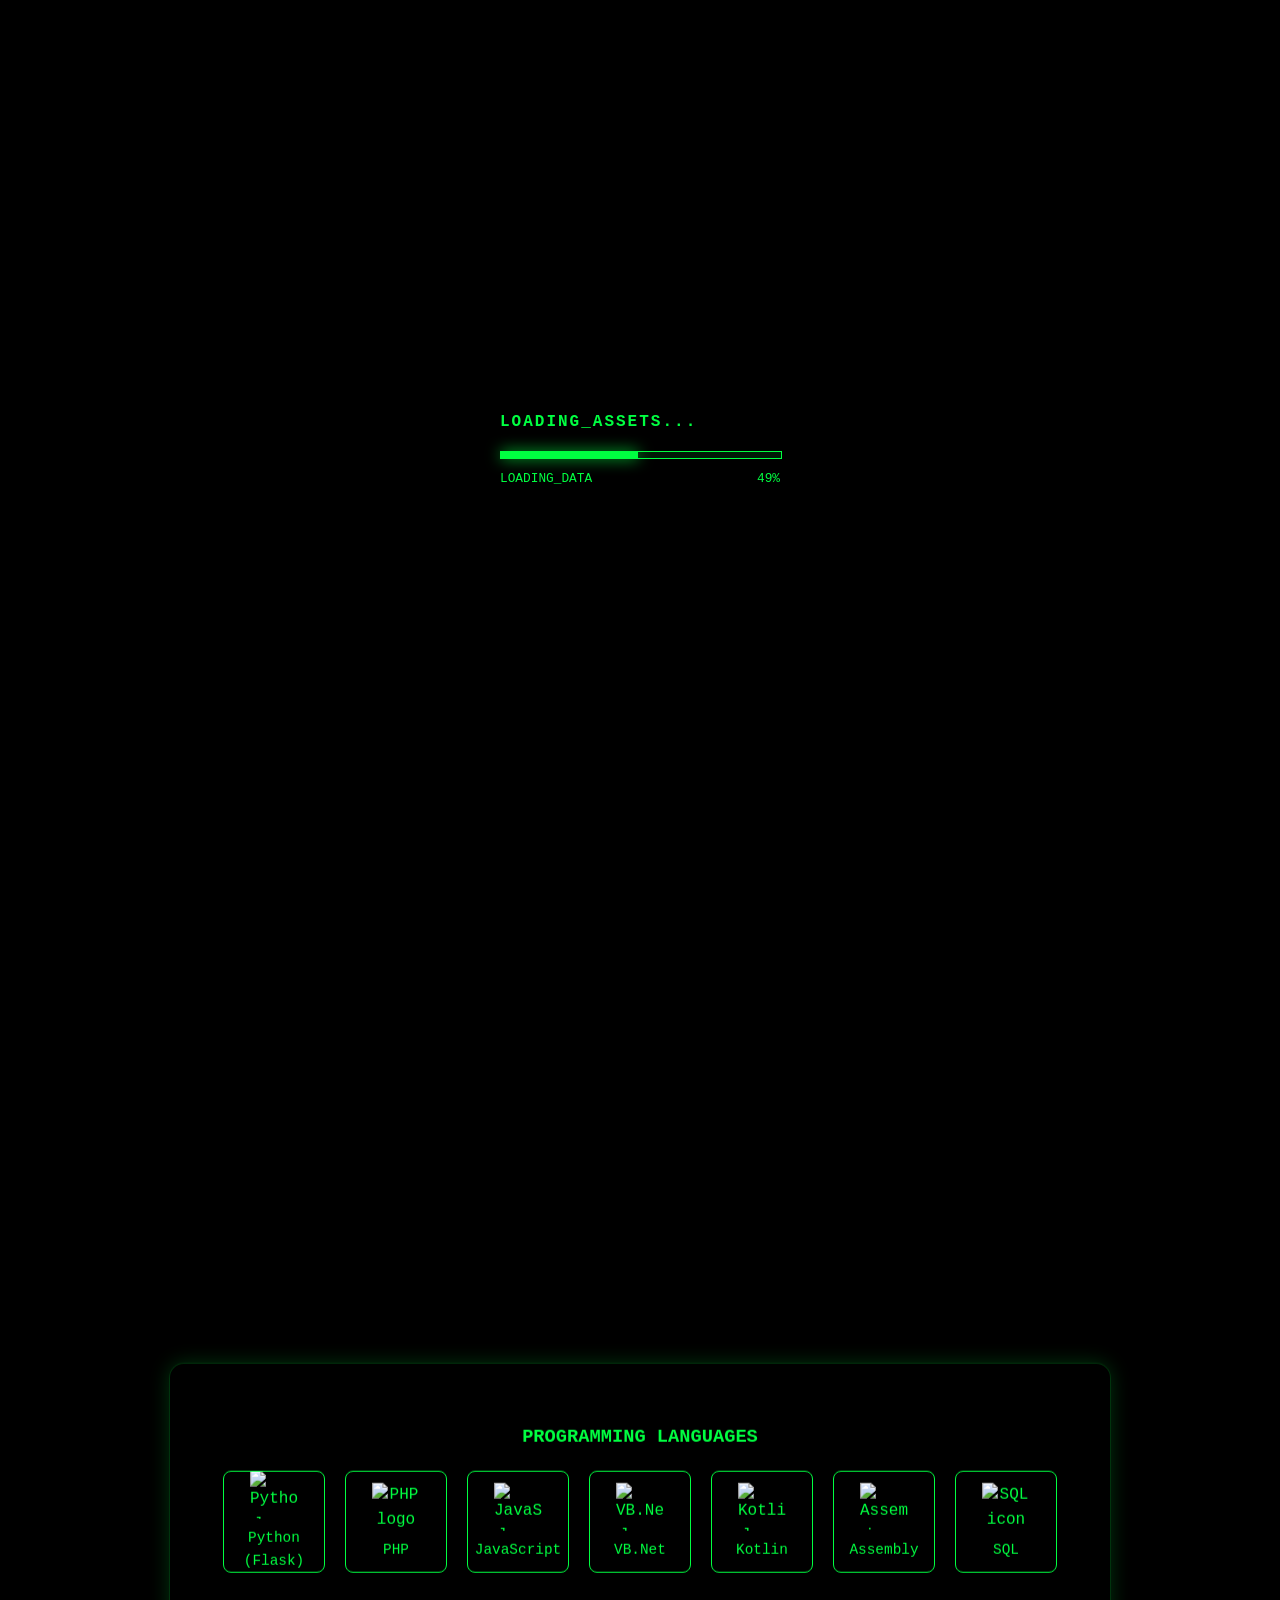
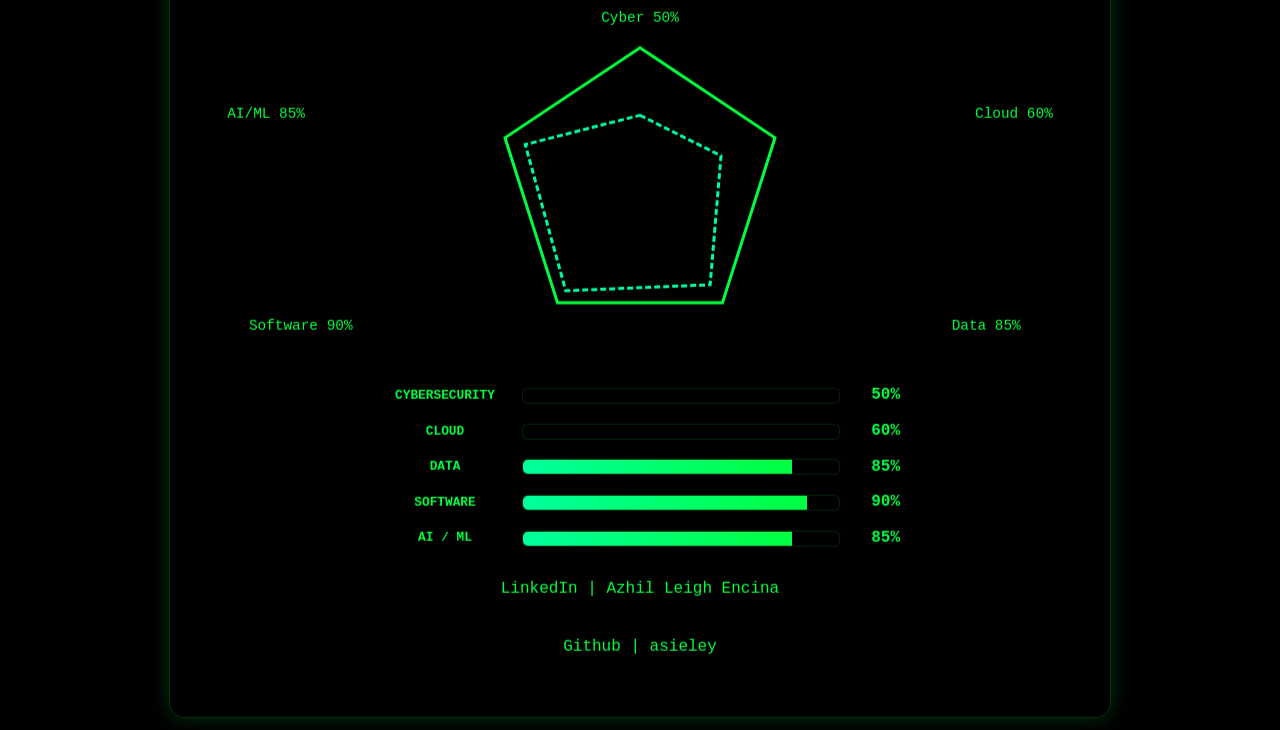
==== commit ba5a72e0: "Update index.html" ====
--- a/index.html
+++ b/index.html
@@ -60,7 +60,6 @@
 
                     <div class="divider"></div>
                     <p class="bio">Scroll down to expand system logs.</p>
-                    <p class="scroll-hint">▼ SCROLL_TO_ACCESS</p>
                 </div>
             </section>
         </div>
@@ -175,3 +174,4 @@
     <script src="script.js"></script>
 </body>
 </html>
+
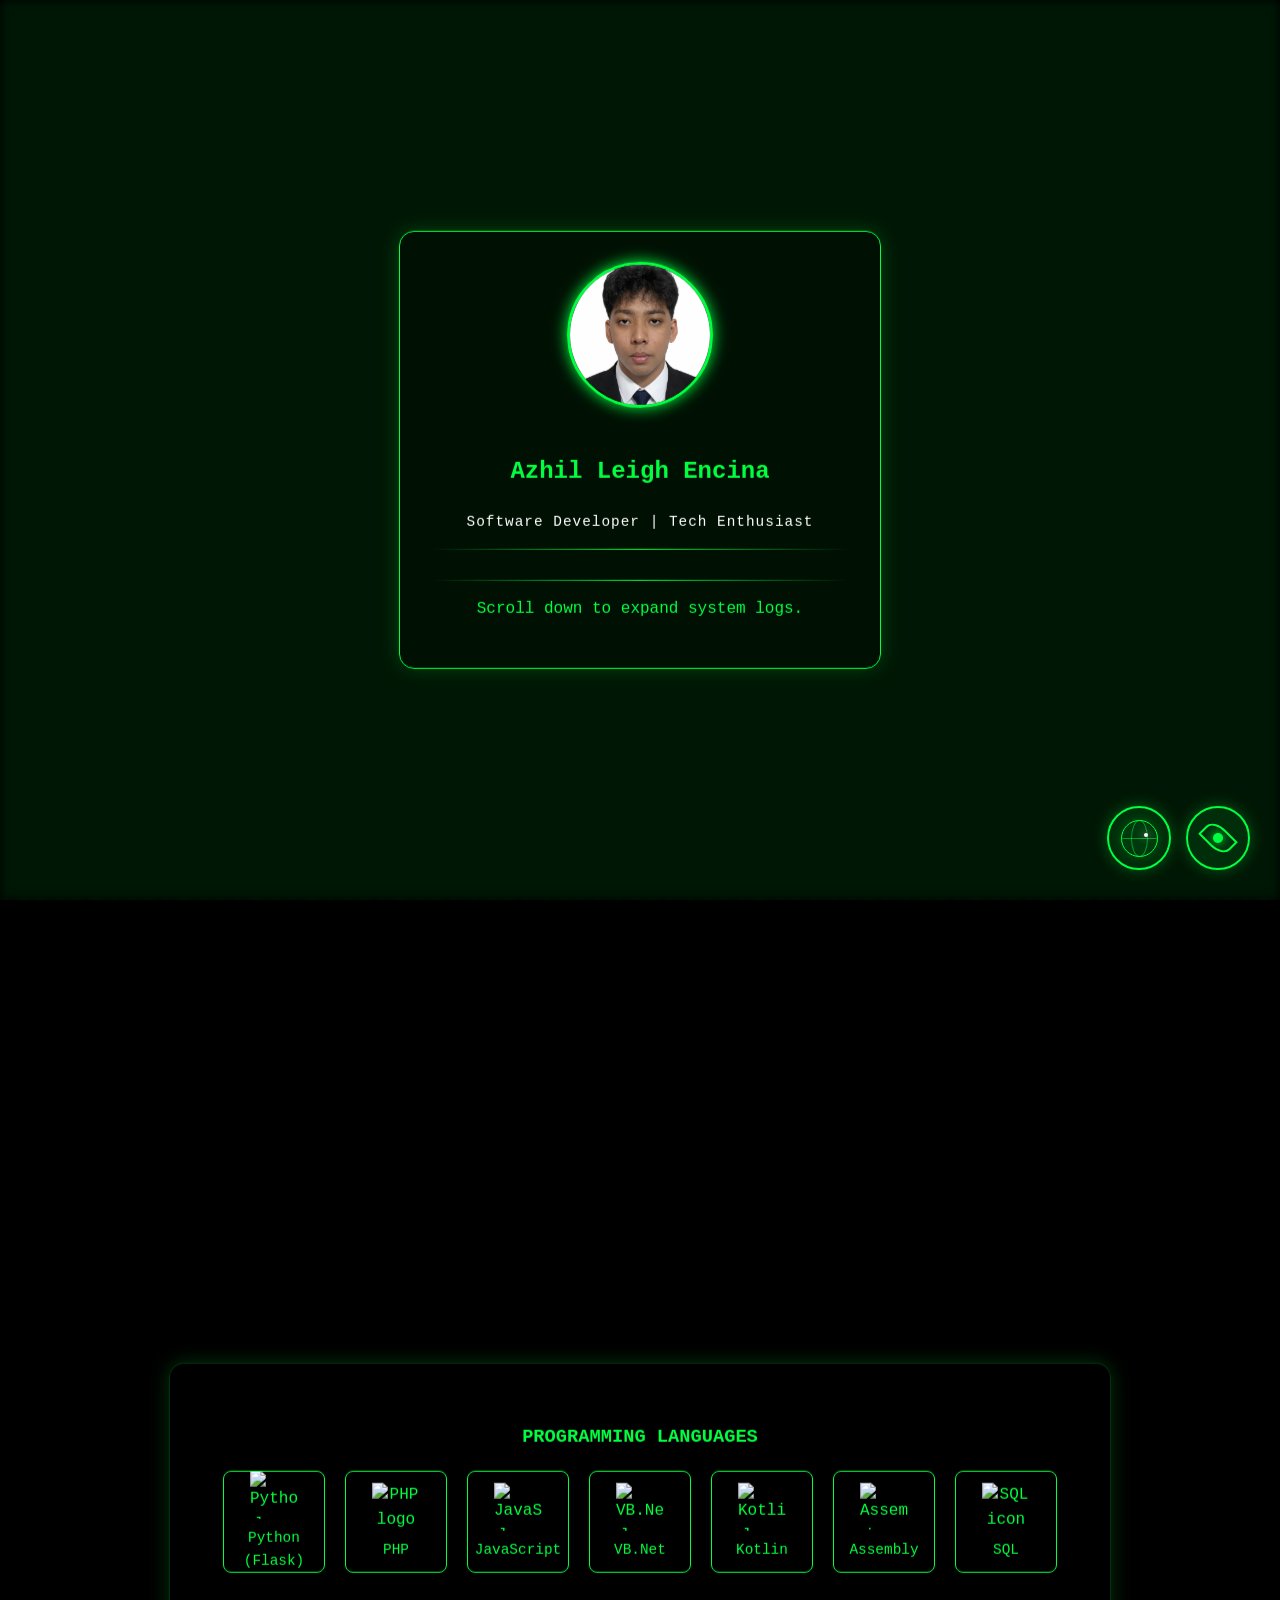
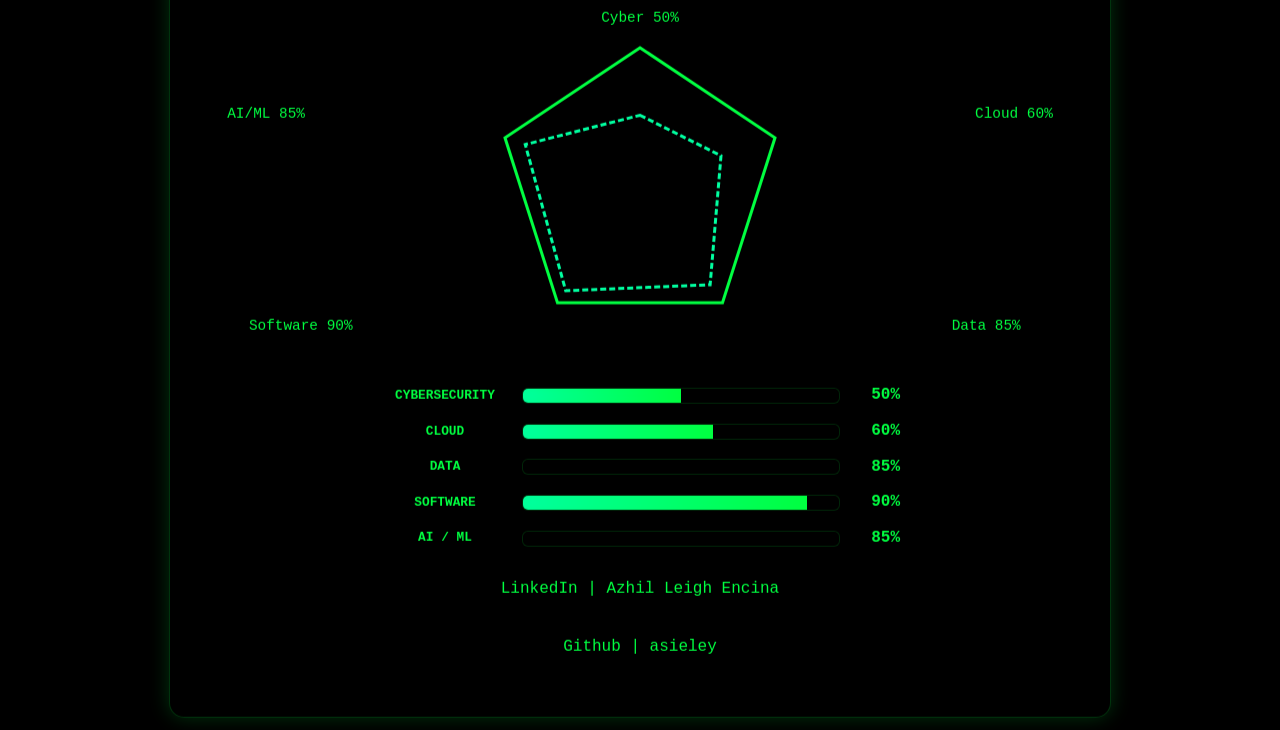
==== commit 5274f631: "Update index.html" ====
--- a/index.html
+++ b/index.html
@@ -41,7 +41,7 @@
                             </div>
                             <div class="timeline-item">
                                 <span class="year">2020 - 2022</span>
-                                <span class="event">Senior Highschool (BNHS)</span>
+                                <span class="event">Senior Highschool (MONLIMAR DEVELOPMENT ACADEMY INC.)</span>
                             </div>
                             <div class="timeline-item">
                                 <span class="year">2016 - 2020</span>
@@ -175,3 +175,4 @@
 </body>
 </html>
 
+
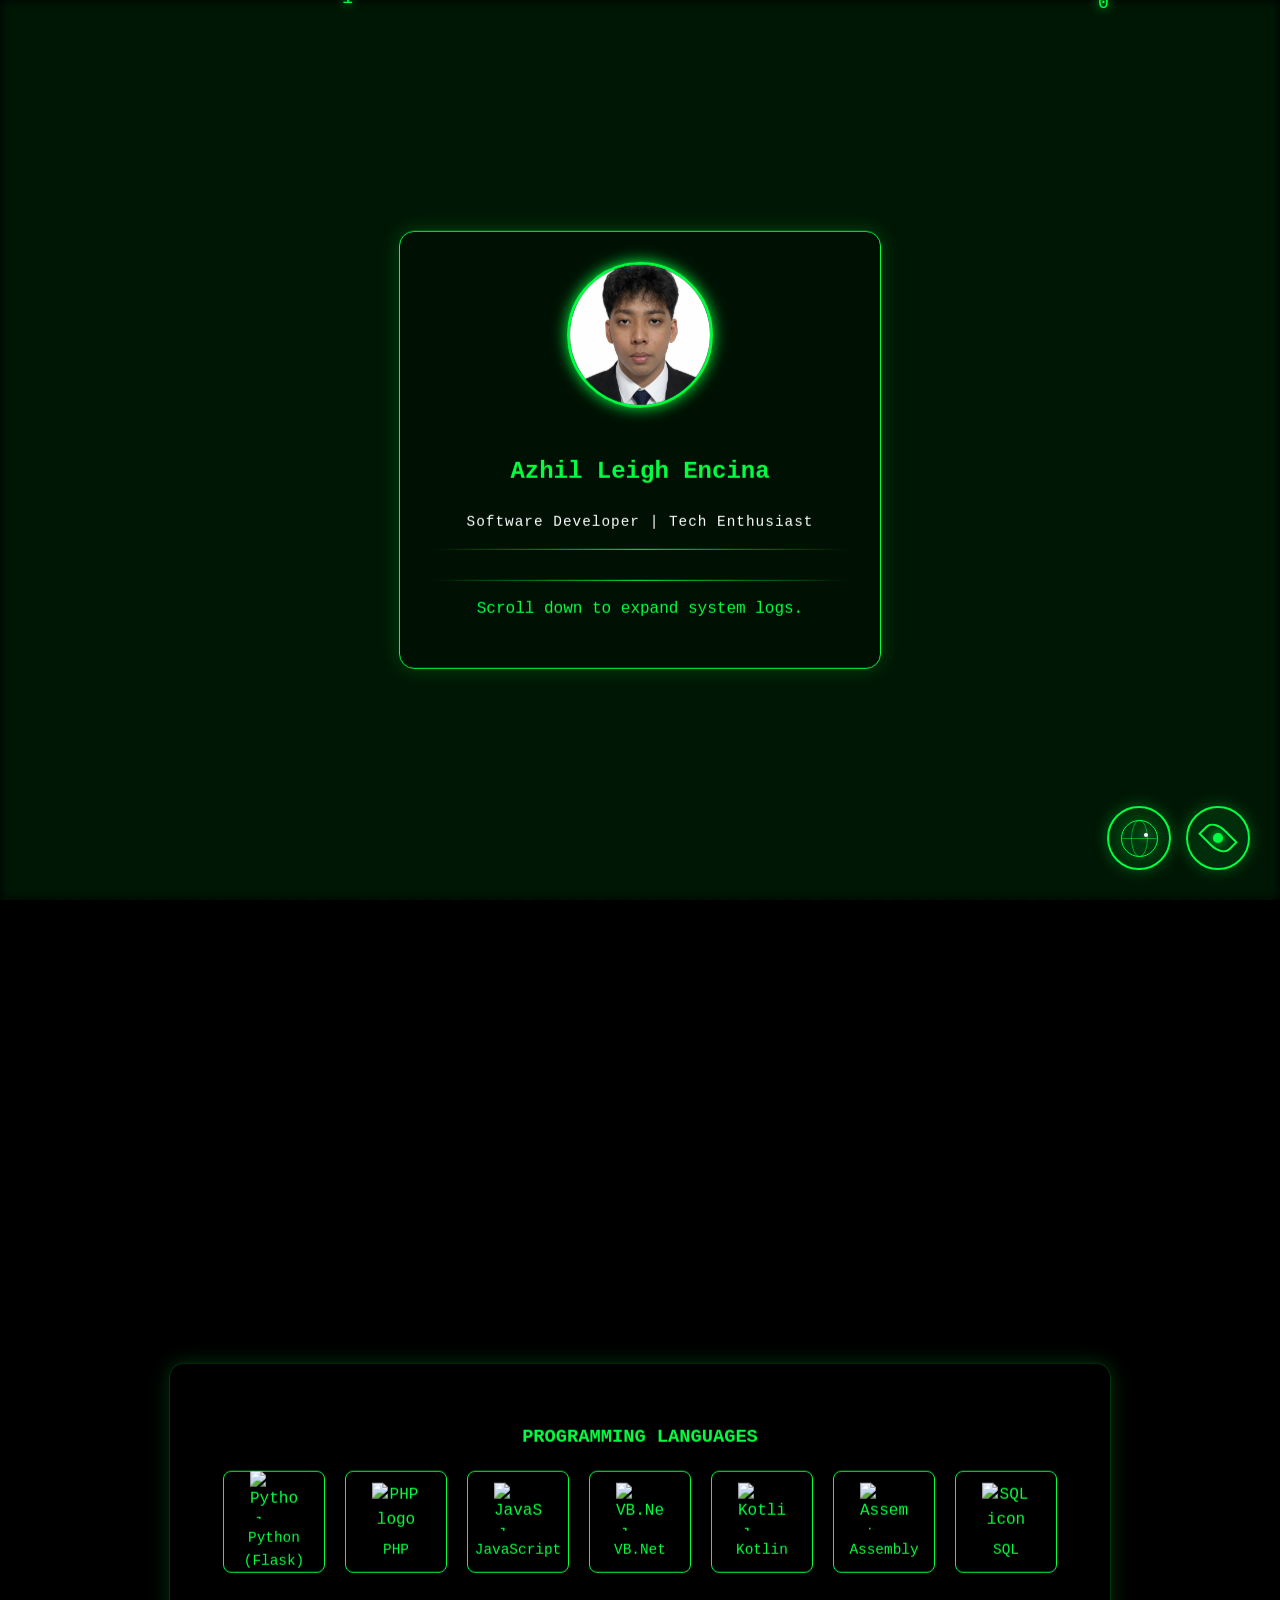
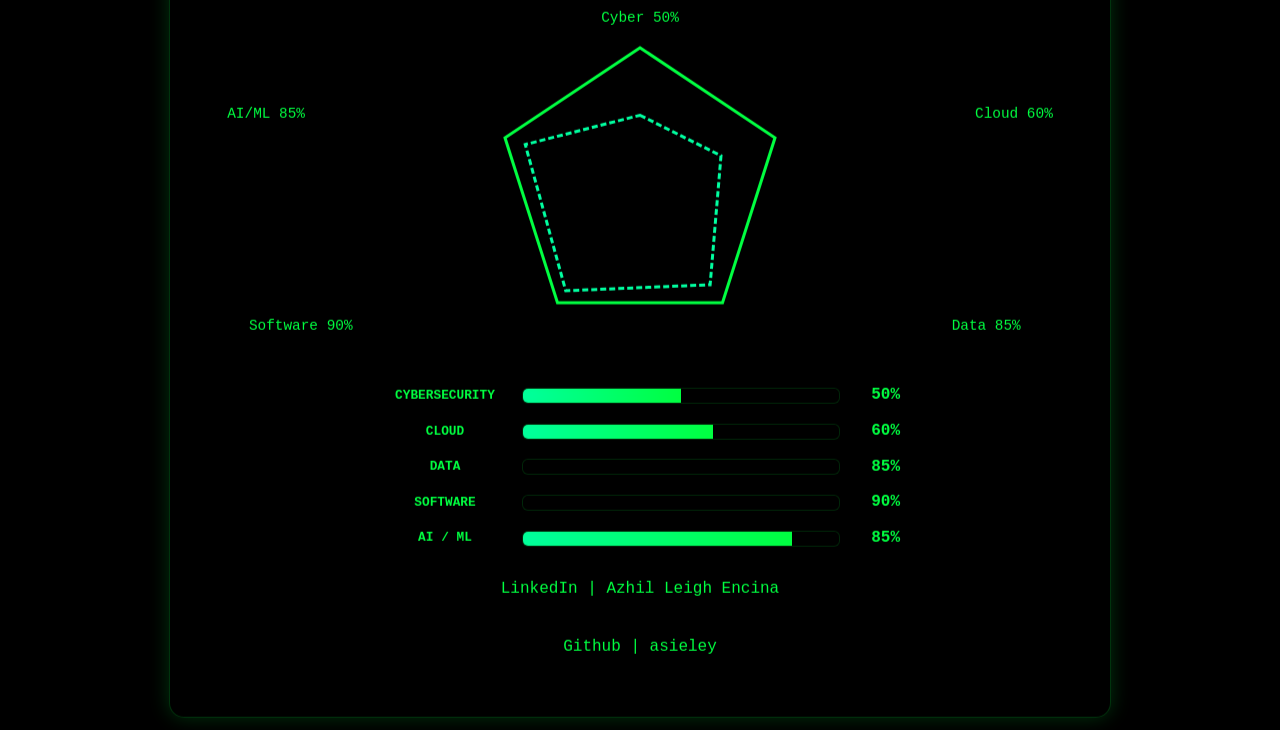
==== commit e0cf4d8e: "Update index.html" ====
--- a/index.html
+++ b/index.html
@@ -25,12 +25,20 @@
     <main>
         <div class="fixed-container">
             <section id="profile-card">
-                <div class="glass-form" id="main-card">
-                    <img src="Encina_Azhil_Leigh_2x2.jpeg" alt="Azhil Leigh Encina" class="profile-pic">
-                    <h2>Azhil Leigh Encina</h2>
-                    <p class="role">Software Developer | Tech Enthusiast</p>
-                    
-                    <div class="divider"></div>
+                <section id="profile-card">
+    <div class="glass-form" id="main-card">
+        <div class="profile-wrapper">
+            <img src="Encina_Azhil_Leigh_2x2.jpeg" alt="Azhil Leigh Encina" class="profile-pic">
+            <a href="assembly.html" class="eye-scanner-link" title="INITIALIZE_NEURAL_WALK">
+                <div class="eye-outer">
+                    <div class="eye-iris"></div>
+                </div>
+            </a>
+        </div>
+        
+        <h2>Azhil Leigh Encina</h2>
+        <p class="role">Software Developer | Tech Enthusiast</p>
+        <div class="divider"></div>
                     
                     <div class="career-path">
                         <h3>SYSTEM_HISTORY: CAREER_PATH</h3>
@@ -176,3 +184,4 @@
 </html>
 
 
+
